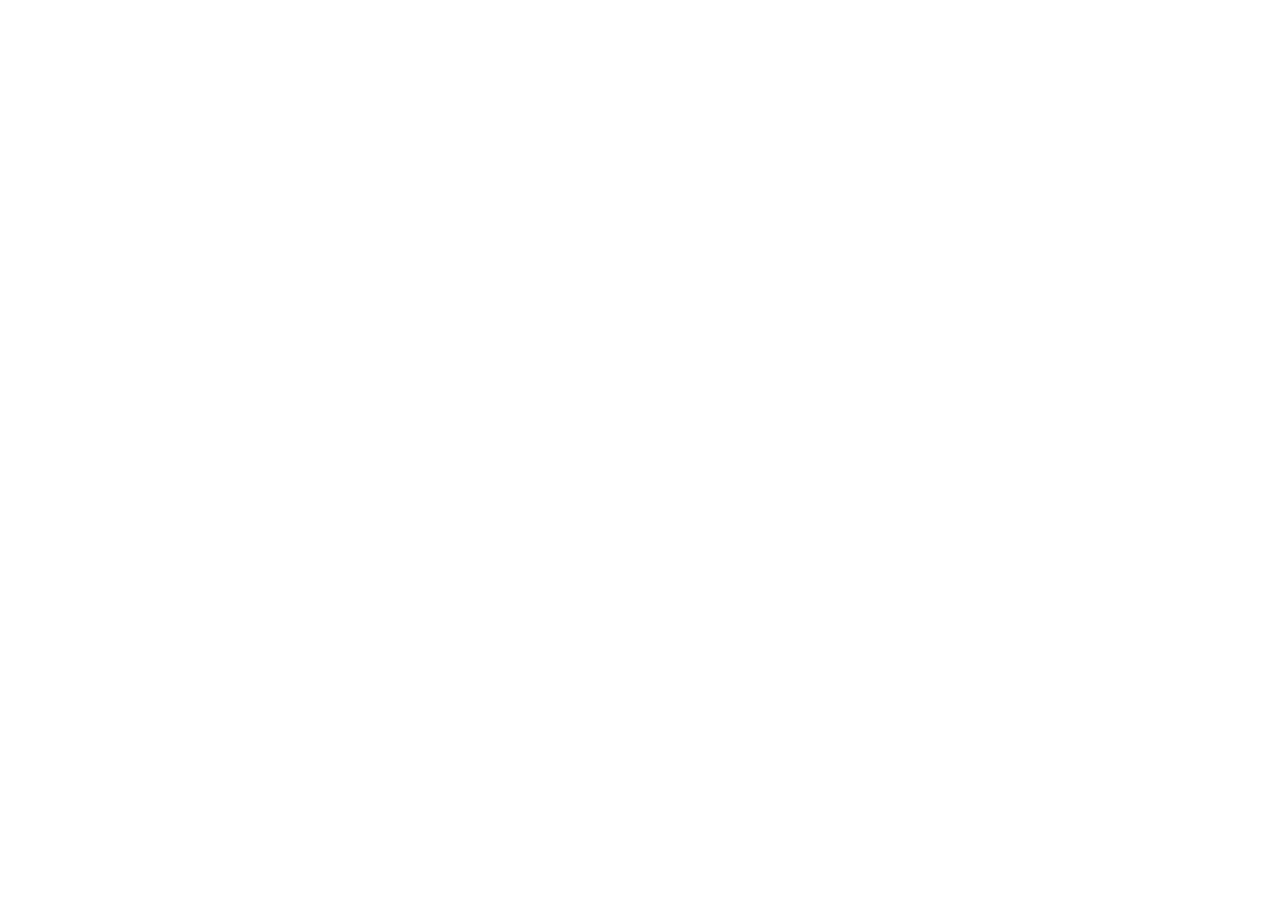
==== index.html @ 461e12f0 "Use tech stack vite_react_shadcn_ts [skip gpt_engineer]" ====
<!DOCTYPE html>
<html lang="en">
  <head>
    <meta charset="UTF-8" />
    <meta name="viewport" content="width=device-width, initial-scale=1.0" />
    <title>mesren2-portfolio</title>
    <meta name="description" content="Lovable Generated Project" />
    <meta name="author" content="Lovable" />

    <meta property="og:title" content="Lovable Generated Project" />
    <meta property="og:description" content="Lovable Generated Project" />
    <meta property="og:type" content="website" />
    <meta property="og:image" content="https://lovable.dev/opengraph-image-p98pqg.png" />

    <meta name="twitter:card" content="summary_large_image" />
    <meta name="twitter:site" content="@lovable_dev" />
    <meta name="twitter:image" content="https://lovable.dev/opengraph-image-p98pqg.png" />
  </head>

  <body>
    <div id="root"></div>
    <!-- IMPORTANT: DO NOT REMOVE THIS SCRIPT TAG OR THIS VERY COMMENT! -->
    <script src="https://cdn.gpteng.co/gptengineer.js" type="module"></script>
    <script type="module" src="/src/main.tsx"></script>
  </body>
</html>
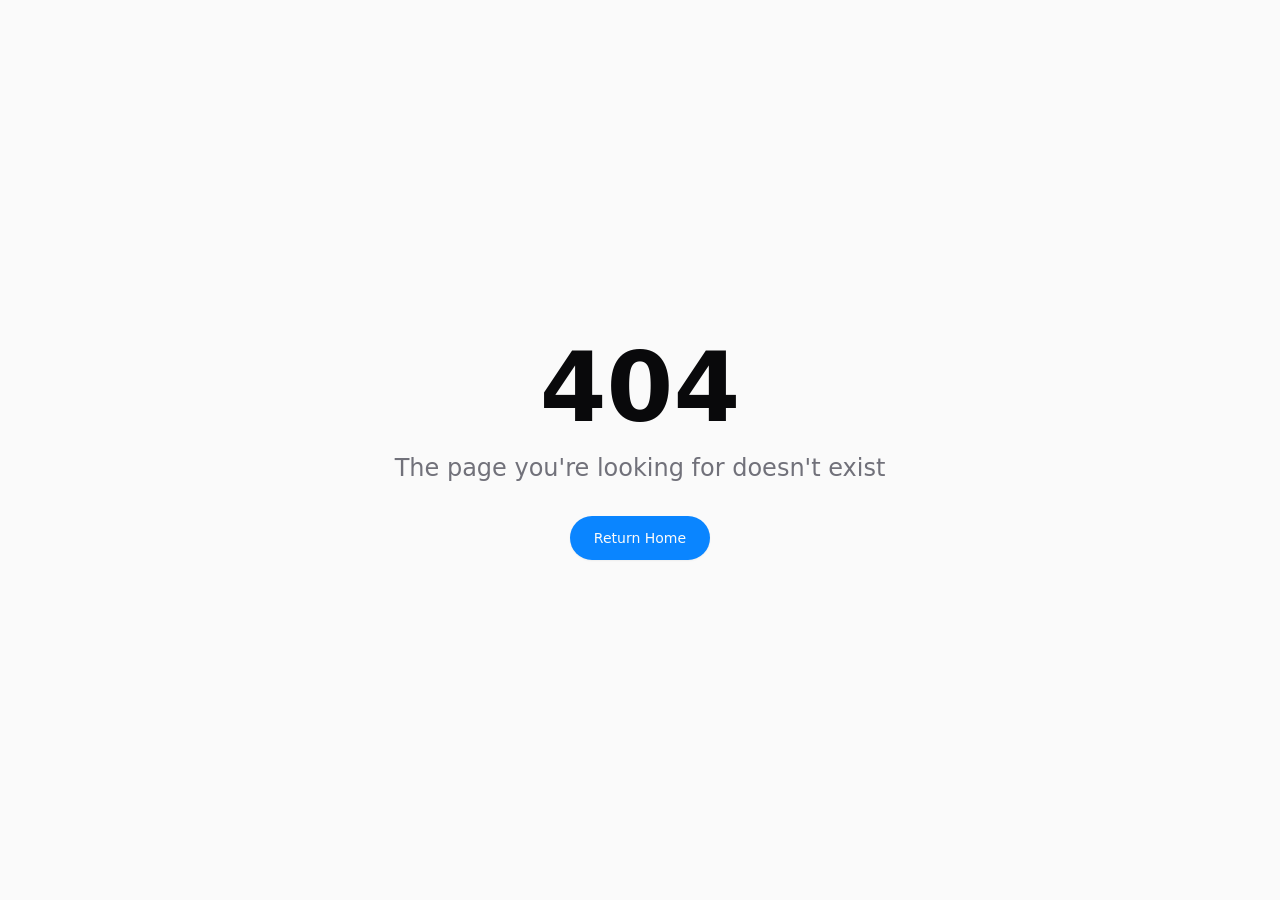
==== commit df650dab: "deploy: 45fd1a823c8cdcf15ef803c9a87a45e3639bf565" ====
--- a/index.html
+++ b/index.html
@@ -15,12 +15,13 @@
     <meta name="twitter:card" content="summary_large_image" />
     <meta name="twitter:site" content="@lovable_dev" />
     <meta name="twitter:image" content="https://lovable.dev/opengraph-image-p98pqg.png" />
+    <script type="module" crossorigin src="/assets/index-Ce0502Fa.js"></script>
+    <link rel="stylesheet" crossorigin href="/assets/index-CXG7jHjb.css">
   </head>
 
   <body>
     <div id="root"></div>
     <!-- IMPORTANT: DO NOT REMOVE THIS SCRIPT TAG OR THIS VERY COMMENT! -->
     <script src="https://cdn.gpteng.co/gptengineer.js" type="module"></script>
-    <script type="module" src="/src/main.tsx"></script>
   </body>
 </html>
--- a/assets/index-CXG7jHjb.css
+++ b/assets/index-CXG7jHjb.css
@@ -0,0 +1 @@
+*,:before,:after{--tw-border-spacing-x: 0;--tw-border-spacing-y: 0;--tw-translate-x: 0;--tw-translate-y: 0;--tw-rotate: 0;--tw-skew-x: 0;--tw-skew-y: 0;--tw-scale-x: 1;--tw-scale-y: 1;--tw-pan-x: ;--tw-pan-y: ;--tw-pinch-zoom: ;--tw-scroll-snap-strictness: proximity;--tw-gradient-from-position: ;--tw-gradient-via-position: ;--tw-gradient-to-position: ;--tw-ordinal: ;--tw-slashed-zero: ;--tw-numeric-figure: ;--tw-numeric-spacing: ;--tw-numeric-fraction: ;--tw-ring-inset: ;--tw-ring-offset-width: 0px;--tw-ring-offset-color: #fff;--tw-ring-color: rgb(59 130 246 / .5);--tw-ring-offset-shadow: 0 0 #0000;--tw-ring-shadow: 0 0 #0000;--tw-shadow: 0 0 #0000;--tw-shadow-colored: 0 0 #0000;--tw-blur: ;--tw-brightness: ;--tw-contrast: ;--tw-grayscale: ;--tw-hue-rotate: ;--tw-invert: ;--tw-saturate: ;--tw-sepia: ;--tw-drop-shadow: ;--tw-backdrop-blur: ;--tw-backdrop-brightness: ;--tw-backdrop-contrast: ;--tw-backdrop-grayscale: ;--tw-backdrop-hue-rotate: ;--tw-backdrop-invert: ;--tw-backdrop-opacity: ;--tw-backdrop-saturate: ;--tw-backdrop-sepia: ;--tw-contain-size: ;--tw-contain-layout: ;--tw-contain-paint: ;--tw-contain-style: }::backdrop{--tw-border-spacing-x: 0;--tw-border-spacing-y: 0;--tw-translate-x: 0;--tw-translate-y: 0;--tw-rotate: 0;--tw-skew-x: 0;--tw-skew-y: 0;--tw-scale-x: 1;--tw-scale-y: 1;--tw-pan-x: ;--tw-pan-y: ;--tw-pinch-zoom: ;--tw-scroll-snap-strictness: proximity;--tw-gradient-from-position: ;--tw-gradient-via-position: ;--tw-gradient-to-position: ;--tw-ordinal: ;--tw-slashed-zero: ;--tw-numeric-figure: ;--tw-numeric-spacing: ;--tw-numeric-fraction: ;--tw-ring-inset: ;--tw-ring-offset-width: 0px;--tw-ring-offset-color: #fff;--tw-ring-color: rgb(59 130 246 / .5);--tw-ring-offset-shadow: 0 0 #0000;--tw-ring-shadow: 0 0 #0000;--tw-shadow: 0 0 #0000;--tw-shadow-colored: 0 0 #0000;--tw-blur: ;--tw-brightness: ;--tw-contrast: ;--tw-grayscale: ;--tw-hue-rotate: ;--tw-invert: ;--tw-saturate: ;--tw-sepia: ;--tw-drop-shadow: ;--tw-backdrop-blur: ;--tw-backdrop-brightness: ;--tw-backdrop-contrast: ;--tw-backdrop-grayscale: ;--tw-backdrop-hue-rotate: ;--tw-backdrop-invert: ;--tw-backdrop-opacity: ;--tw-backdrop-saturate: ;--tw-backdrop-sepia: ;--tw-contain-size: ;--tw-contain-layout: ;--tw-contain-paint: ;--tw-contain-style: }*,:before,:after{box-sizing:border-box;border-width:0;border-style:solid;border-color:#e5e7eb}:before,:after{--tw-content: ""}html,:host{line-height:1.5;-webkit-text-size-adjust:100%;-moz-tab-size:4;-o-tab-size:4;tab-size:4;font-family:SF Pro Display,system-ui,sans-serif;font-feature-settings:normal;font-variation-settings:normal;-webkit-tap-highlight-color:transparent}body{margin:0;line-height:inherit}hr{height:0;color:inherit;border-top-width:1px}abbr:where([title]){-webkit-text-decoration:underline dotted;text-decoration:underline dotted}h1,h2,h3,h4,h5,h6{font-size:inherit;font-weight:inherit}a{color:inherit;text-decoration:inherit}b,strong{font-weight:bolder}code,kbd,samp,pre{font-family:SF Mono,monospace;font-feature-settings:normal;font-variation-settings:normal;font-size:1em}small{font-size:80%}sub,sup{font-size:75%;line-height:0;position:relative;vertical-align:baseline}sub{bottom:-.25em}sup{top:-.5em}table{text-indent:0;border-color:inherit;border-collapse:collapse}button,input,optgroup,select,textarea{font-family:inherit;font-feature-settings:inherit;font-variation-settings:inherit;font-size:100%;font-weight:inherit;line-height:inherit;letter-spacing:inherit;color:inherit;margin:0;padding:0}button,select{text-transform:none}button,input:where([type=button]),input:where([type=reset]),input:where([type=submit]){-webkit-appearance:button;background-color:transparent;background-image:none}:-moz-focusring{outline:auto}:-moz-ui-invalid{box-shadow:none}progress{vertical-align:baseline}::-webkit-inner-spin-button,::-webkit-outer-spin-button{height:auto}[type=search]{-webkit-appearance:textfield;outline-offset:-2px}::-webkit-search-decoration{-webkit-appearance:none}::-webkit-file-upload-button{-webkit-appearance:button;font:inherit}summary{display:list-item}blockquote,dl,dd,h1,h2,h3,h4,h5,h6,hr,figure,p,pre{margin:0}fieldset{margin:0;padding:0}legend{padding:0}ol,ul,menu{list-style:none;margin:0;padding:0}dialog{padding:0}textarea{resize:vertical}input::-moz-placeholder,textarea::-moz-placeholder{opacity:1;color:#9ca3af}input::placeholder,textarea::placeholder{opacity:1;color:#9ca3af}button,[role=button]{cursor:pointer}:disabled{cursor:default}img,svg,video,canvas,audio,iframe,embed,object{display:block;vertical-align:middle}img,video{max-width:100%;height:auto}[hidden]:where(:not([hidden=until-found])){display:none}:root{--background: 0 0% 98%;--foreground: 240 10% 3.9%;--card: 0 0% 100%;--card-foreground: 240 10% 3.9%;--popover: 0 0% 100%;--popover-foreground: 240 10% 3.9%;--primary: 240 5.9% 10%;--primary-foreground: 0 0% 98%;--secondary: 240 4.8% 95.9%;--secondary-foreground: 240 5.9% 10%;--muted: 240 4.8% 95.9%;--muted-foreground: 240 3.8% 46.1%;--accent: 210 100% 52%;--accent-foreground: 0 0% 98%;--destructive: 0 84.2% 60.2%;--destructive-foreground: 0 0% 98%;--border: 240 5.9% 90%;--input: 240 5.9% 90%;--ring: 240 5.9% 10%;--radius: .75rem;--sidebar-background: 0 0% 98%;--sidebar-foreground: 240 5.3% 26.1%;--sidebar-primary: 240 5.9% 10%;--sidebar-primary-foreground: 0 0% 98%;--sidebar-accent: 240 4.8% 95.9%;--sidebar-accent-foreground: 240 5.9% 10%;--sidebar-border: 220 13% 91%;--sidebar-ring: 217.2 91.2% 59.8%}.dark{--background: 240 10% 3.9%;--foreground: 0 0% 98%;--card: 240 10% 3.9%;--card-foreground: 0 0% 98%;--popover: 240 10% 3.9%;--popover-foreground: 0 0% 98%;--primary: 0 0% 98%;--primary-foreground: 240 5.9% 10%;--secondary: 240 3.7% 15.9%;--secondary-foreground: 0 0% 98%;--muted: 240 3.7% 15.9%;--muted-foreground: 240 5% 64.9%;--accent: 210 100% 52%;--accent-foreground: 0 0% 98%;--destructive: 0 62.8% 30.6%;--destructive-foreground: 0 0% 98%;--border: 240 3.7% 15.9%;--input: 240 3.7% 15.9%;--ring: 240 4.9% 83.9%;--sidebar-background: 240 5.9% 10%;--sidebar-foreground: 240 4.8% 95.9%;--sidebar-primary: 224.3 76.3% 48%;--sidebar-primary-foreground: 0 0% 100%;--sidebar-accent: 240 3.7% 15.9%;--sidebar-accent-foreground: 240 4.8% 95.9%;--sidebar-border: 240 3.7% 15.9%;--sidebar-ring: 217.2 91.2% 59.8%}*{border-color:hsl(var(--border))}body{background-color:hsl(var(--background));color:hsl(var(--foreground));-webkit-font-smoothing:antialiased;-moz-osx-font-smoothing:grayscale}html{scroll-behavior:smooth}.sr-only{position:absolute;width:1px;height:1px;padding:0;margin:-1px;overflow:hidden;clip:rect(0,0,0,0);white-space:nowrap;border-width:0}.pointer-events-none{pointer-events:none}.pointer-events-auto{pointer-events:auto}.visible{visibility:visible}.invisible{visibility:hidden}.fixed{position:fixed}.absolute{position:absolute}.relative{position:relative}.inset-0{top:0;right:0;bottom:0;left:0}.inset-x-0{left:0;right:0}.inset-y-0{top:0;bottom:0}.-bottom-12{bottom:-3rem}.-left-12{left:-3rem}.-right-12{right:-3rem}.-top-12{top:-3rem}.bottom-0{bottom:0}.left-0{left:0}.left-1{left:.25rem}.left-1\/2{left:50%}.left-2{left:.5rem}.left-\[50\%\]{left:50%}.right-0{right:0}.right-1{right:.25rem}.right-2{right:.5rem}.right-3{right:.75rem}.right-4{right:1rem}.top-0{top:0}.top-1\.5{top:.375rem}.top-1\/2{top:50%}.top-2{top:.5rem}.top-3\.5{top:.875rem}.top-4{top:1rem}.top-\[1px\]{top:1px}.top-\[50\%\]{top:50%}.top-\[60\%\]{top:60%}.top-full{top:100%}.z-10{z-index:10}.z-20{z-index:20}.z-50{z-index:50}.z-\[100\]{z-index:100}.z-\[1\]{z-index:1}.-mx-1{margin-left:-.25rem;margin-right:-.25rem}.mx-2{margin-left:.5rem;margin-right:.5rem}.mx-3\.5{margin-left:.875rem;margin-right:.875rem}.mx-auto{margin-left:auto;margin-right:auto}.my-0\.5{margin-top:.125rem;margin-bottom:.125rem}.my-1{margin-top:.25rem;margin-bottom:.25rem}.-ml-4{margin-left:-1rem}.-mt-4{margin-top:-1rem}.mb-1{margin-bottom:.25rem}.mb-12{margin-bottom:3rem}.mb-2{margin-bottom:.5rem}.mb-4{margin-bottom:1rem}.mb-8{margin-bottom:2rem}.ml-1{margin-left:.25rem}.ml-auto{margin-left:auto}.mr-2{margin-right:.5rem}.mt-1\.5{margin-top:.375rem}.mt-2{margin-top:.5rem}.mt-24{margin-top:6rem}.mt-4{margin-top:1rem}.mt-auto{margin-top:auto}.block{display:block}.flex{display:flex}.inline-flex{display:inline-flex}.table{display:table}.grid{display:grid}.hidden{display:none}.aspect-square{aspect-ratio:1 / 1}.aspect-video{aspect-ratio:16 / 9}.size-4{width:1rem;height:1rem}.h-1\.5{height:.375rem}.h-10{height:2.5rem}.h-11{height:2.75rem}.h-12{height:3rem}.h-2{height:.5rem}.h-2\.5{height:.625rem}.h-3{height:.75rem}.h-3\.5{height:.875rem}.h-4{height:1rem}.h-5{height:1.25rem}.h-6{height:1.5rem}.h-7{height:1.75rem}.h-8{height:2rem}.h-9{height:2.25rem}.h-\[1px\]{height:1px}.h-\[var\(--radix-navigation-menu-viewport-height\)\]{height:var(--radix-navigation-menu-viewport-height)}.h-\[var\(--radix-select-trigger-height\)\]{height:var(--radix-select-trigger-height)}.h-auto{height:auto}.h-full{height:100%}.h-px{height:1px}.h-svh{height:100svh}.max-h-96{max-height:24rem}.max-h-\[300px\]{max-height:300px}.max-h-screen{max-height:100vh}.min-h-0{min-height:0px}.min-h-\[80px\]{min-height:80px}.min-h-screen{min-height:100vh}.min-h-svh{min-height:100svh}.w-0{width:0px}.w-1{width:.25rem}.w-10{width:2.5rem}.w-11{width:2.75rem}.w-2{width:.5rem}.w-2\.5{width:.625rem}.w-3{width:.75rem}.w-3\.5{width:.875rem}.w-3\/4{width:75%}.w-4{width:1rem}.w-5{width:1.25rem}.w-64{width:16rem}.w-7{width:1.75rem}.w-72{width:18rem}.w-8{width:2rem}.w-9{width:2.25rem}.w-\[--sidebar-width\]{width:var(--sidebar-width)}.w-\[100px\]{width:100px}.w-\[1px\]{width:1px}.w-auto{width:auto}.w-full{width:100%}.w-max{width:-moz-max-content;width:max-content}.w-px{width:1px}.min-w-0{min-width:0px}.min-w-5{min-width:1.25rem}.min-w-\[12rem\]{min-width:12rem}.min-w-\[8rem\]{min-width:8rem}.min-w-\[var\(--radix-select-trigger-width\)\]{min-width:var(--radix-select-trigger-width)}.max-w-4xl{max-width:56rem}.max-w-6xl{max-width:72rem}.max-w-\[--skeleton-width\]{max-width:var(--skeleton-width)}.max-w-lg{max-width:32rem}.max-w-max{max-width:-moz-max-content;max-width:max-content}.flex-1{flex:1 1 0%}.shrink-0{flex-shrink:0}.grow{flex-grow:1}.grow-0{flex-grow:0}.basis-full{flex-basis:100%}.caption-bottom{caption-side:bottom}.border-collapse{border-collapse:collapse}.-translate-x-1\/2{--tw-translate-x: -50%;transform:translate(var(--tw-translate-x),var(--tw-translate-y)) rotate(var(--tw-rotate)) skew(var(--tw-skew-x)) skewY(var(--tw-skew-y)) scaleX(var(--tw-scale-x)) scaleY(var(--tw-scale-y))}.-translate-x-px{--tw-translate-x: -1px;transform:translate(var(--tw-translate-x),var(--tw-translate-y)) rotate(var(--tw-rotate)) skew(var(--tw-skew-x)) skewY(var(--tw-skew-y)) scaleX(var(--tw-scale-x)) scaleY(var(--tw-scale-y))}.-translate-y-1\/2{--tw-translate-y: -50%;transform:translate(var(--tw-translate-x),var(--tw-translate-y)) rotate(var(--tw-rotate)) skew(var(--tw-skew-x)) skewY(var(--tw-skew-y)) scaleX(var(--tw-scale-x)) scaleY(var(--tw-scale-y))}.translate-x-\[-50\%\]{--tw-translate-x: -50%;transform:translate(var(--tw-translate-x),var(--tw-translate-y)) rotate(var(--tw-rotate)) skew(var(--tw-skew-x)) skewY(var(--tw-skew-y)) scaleX(var(--tw-scale-x)) scaleY(var(--tw-scale-y))}.translate-x-px{--tw-translate-x: 1px;transform:translate(var(--tw-translate-x),var(--tw-translate-y)) rotate(var(--tw-rotate)) skew(var(--tw-skew-x)) skewY(var(--tw-skew-y)) scaleX(var(--tw-scale-x)) scaleY(var(--tw-scale-y))}.translate-y-\[-50\%\]{--tw-translate-y: -50%;transform:translate(var(--tw-translate-x),var(--tw-translate-y)) rotate(var(--tw-rotate)) skew(var(--tw-skew-x)) skewY(var(--tw-skew-y)) scaleX(var(--tw-scale-x)) scaleY(var(--tw-scale-y))}.rotate-45{--tw-rotate: 45deg;transform:translate(var(--tw-translate-x),var(--tw-translate-y)) rotate(var(--tw-rotate)) skew(var(--tw-skew-x)) skewY(var(--tw-skew-y)) scaleX(var(--tw-scale-x)) scaleY(var(--tw-scale-y))}.rotate-90{--tw-rotate: 90deg;transform:translate(var(--tw-translate-x),var(--tw-translate-y)) rotate(var(--tw-rotate)) skew(var(--tw-skew-x)) skewY(var(--tw-skew-y)) scaleX(var(--tw-scale-x)) scaleY(var(--tw-scale-y))}.transform{transform:translate(var(--tw-translate-x),var(--tw-translate-y)) rotate(var(--tw-rotate)) skew(var(--tw-skew-x)) skewY(var(--tw-skew-y)) scaleX(var(--tw-scale-x)) scaleY(var(--tw-scale-y))}@keyframes fade-in{0%{opacity:0}to{opacity:1}}.animate-fade-in{animation:fade-in .5s ease-out forwards}@keyframes fade-up{0%{opacity:0;transform:translateY(20px)}to{opacity:1;transform:translateY(0)}}.animate-fade-up{animation:fade-up .7s ease-out forwards}@keyframes pulse{50%{opacity:.5}}.animate-pulse{animation:pulse 2s cubic-bezier(.4,0,.6,1) infinite}.cursor-default{cursor:default}.cursor-pointer{cursor:pointer}.touch-none{touch-action:none}.select-none{-webkit-user-select:none;-moz-user-select:none;user-select:none}.list-none{list-style-type:none}.grid-cols-1{grid-template-columns:repeat(1,minmax(0,1fr))}.flex-row{flex-direction:row}.flex-col{flex-direction:column}.flex-col-reverse{flex-direction:column-reverse}.flex-wrap{flex-wrap:wrap}.items-start{align-items:flex-start}.items-end{align-items:flex-end}.items-center{align-items:center}.items-stretch{align-items:stretch}.justify-center{justify-content:center}.justify-between{justify-content:space-between}.gap-1{gap:.25rem}.gap-1\.5{gap:.375rem}.gap-2{gap:.5rem}.gap-4{gap:1rem}.gap-6{gap:1.5rem}.space-x-1>:not([hidden])~:not([hidden]){--tw-space-x-reverse: 0;margin-right:calc(.25rem * var(--tw-space-x-reverse));margin-left:calc(.25rem * calc(1 - var(--tw-space-x-reverse)))}.space-x-4>:not([hidden])~:not([hidden]){--tw-space-x-reverse: 0;margin-right:calc(1rem * var(--tw-space-x-reverse));margin-left:calc(1rem * calc(1 - var(--tw-space-x-reverse)))}.space-x-6>:not([hidden])~:not([hidden]){--tw-space-x-reverse: 0;margin-right:calc(1.5rem * var(--tw-space-x-reverse));margin-left:calc(1.5rem * calc(1 - var(--tw-space-x-reverse)))}.space-x-8>:not([hidden])~:not([hidden]){--tw-space-x-reverse: 0;margin-right:calc(2rem * var(--tw-space-x-reverse));margin-left:calc(2rem * calc(1 - var(--tw-space-x-reverse)))}.space-y-1>:not([hidden])~:not([hidden]){--tw-space-y-reverse: 0;margin-top:calc(.25rem * calc(1 - var(--tw-space-y-reverse)));margin-bottom:calc(.25rem * var(--tw-space-y-reverse))}.space-y-1\.5>:not([hidden])~:not([hidden]){--tw-space-y-reverse: 0;margin-top:calc(.375rem * calc(1 - var(--tw-space-y-reverse)));margin-bottom:calc(.375rem * var(--tw-space-y-reverse))}.space-y-2>:not([hidden])~:not([hidden]){--tw-space-y-reverse: 0;margin-top:calc(.5rem * calc(1 - var(--tw-space-y-reverse)));margin-bottom:calc(.5rem * var(--tw-space-y-reverse))}.space-y-4>:not([hidden])~:not([hidden]){--tw-space-y-reverse: 0;margin-top:calc(1rem * calc(1 - var(--tw-space-y-reverse)));margin-bottom:calc(1rem * var(--tw-space-y-reverse))}.space-y-6>:not([hidden])~:not([hidden]){--tw-space-y-reverse: 0;margin-top:calc(1.5rem * calc(1 - var(--tw-space-y-reverse)));margin-bottom:calc(1.5rem * var(--tw-space-y-reverse))}.overflow-auto{overflow:auto}.overflow-hidden{overflow:hidden}.overflow-y-auto{overflow-y:auto}.overflow-x-hidden{overflow-x:hidden}.whitespace-nowrap{white-space:nowrap}.break-words{overflow-wrap:break-word}.rounded-\[2px\]{border-radius:2px}.rounded-\[inherit\]{border-radius:inherit}.rounded-full{border-radius:9999px}.rounded-lg{border-radius:var(--radius)}.rounded-md{border-radius:calc(var(--radius) - 2px)}.rounded-sm{border-radius:calc(var(--radius) - 4px)}.rounded-xl{border-radius:.75rem}.rounded-t-\[10px\]{border-top-left-radius:10px;border-top-right-radius:10px}.rounded-tl-sm{border-top-left-radius:calc(var(--radius) - 4px)}.border{border-width:1px}.border-2{border-width:2px}.border-\[1\.5px\]{border-width:1.5px}.border-y{border-top-width:1px;border-bottom-width:1px}.border-b{border-bottom-width:1px}.border-l{border-left-width:1px}.border-r{border-right-width:1px}.border-t{border-top-width:1px}.border-dashed{border-style:dashed}.border-\[--color-border\]{border-color:var(--color-border)}.border-border\/50{border-color:hsl(var(--border) / .5)}.border-destructive{border-color:hsl(var(--destructive))}.border-destructive\/50{border-color:hsl(var(--destructive) / .5)}.border-input{border-color:hsl(var(--input))}.border-primary{border-color:hsl(var(--primary))}.border-sidebar-border{border-color:hsl(var(--sidebar-border))}.border-transparent{border-color:transparent}.border-l-transparent{border-left-color:transparent}.border-t-transparent{border-top-color:transparent}.bg-\[--color-bg\]{background-color:var(--color-bg)}.bg-accent{background-color:hsl(var(--accent))}.bg-background{background-color:hsl(var(--background))}.bg-background\/80{background-color:hsl(var(--background) / .8)}.bg-black\/80{background-color:#000c}.bg-border{background-color:hsl(var(--border))}.bg-card{background-color:hsl(var(--card))}.bg-card\/50{background-color:hsl(var(--card) / .5)}.bg-destructive{background-color:hsl(var(--destructive))}.bg-foreground{background-color:hsl(var(--foreground))}.bg-muted{background-color:hsl(var(--muted))}.bg-muted\/50{background-color:hsl(var(--muted) / .5)}.bg-orange-500{--tw-bg-opacity: 1;background-color:rgb(249 115 22 / var(--tw-bg-opacity, 1))}.bg-popover{background-color:hsl(var(--popover))}.bg-primary{background-color:hsl(var(--primary))}.bg-secondary{background-color:hsl(var(--secondary))}.bg-secondary\/50{background-color:hsl(var(--secondary) / .5)}.bg-sidebar{background-color:hsl(var(--sidebar-background))}.bg-sidebar-border{background-color:hsl(var(--sidebar-border))}.bg-transparent{background-color:transparent}.bg-\[radial-gradient\(ellipse_at_top\,_var\(--tw-gradient-stops\)\)\]{background-image:radial-gradient(ellipse at top,var(--tw-gradient-stops))}.bg-gradient-to-b{background-image:linear-gradient(to bottom,var(--tw-gradient-stops))}.from-accent\/10{--tw-gradient-from: hsl(var(--accent) / .1) var(--tw-gradient-from-position);--tw-gradient-to: hsl(var(--accent) / 0) var(--tw-gradient-to-position);--tw-gradient-stops: var(--tw-gradient-from), var(--tw-gradient-to)}.from-background{--tw-gradient-from: hsl(var(--background)) var(--tw-gradient-from-position);--tw-gradient-to: hsl(var(--background) / 0) var(--tw-gradient-to-position);--tw-gradient-stops: var(--tw-gradient-from), var(--tw-gradient-to)}.via-background\/5{--tw-gradient-to: hsl(var(--background) / 0) var(--tw-gradient-to-position);--tw-gradient-stops: var(--tw-gradient-from), hsl(var(--background) / .05) var(--tw-gradient-via-position), var(--tw-gradient-to)}.via-background\/95{--tw-gradient-to: hsl(var(--background) / 0) var(--tw-gradient-to-position);--tw-gradient-stops: var(--tw-gradient-from), hsl(var(--background) / .95) var(--tw-gradient-via-position), var(--tw-gradient-to)}.to-background{--tw-gradient-to: hsl(var(--background)) var(--tw-gradient-to-position)}.to-transparent{--tw-gradient-to: transparent var(--tw-gradient-to-position)}.fill-current{fill:currentColor}.p-0{padding:0}.p-1{padding:.25rem}.p-2{padding:.5rem}.p-3{padding:.75rem}.p-4{padding:1rem}.p-6{padding:1.5rem}.p-\[1px\]{padding:1px}.px-1{padding-left:.25rem;padding-right:.25rem}.px-2{padding-left:.5rem;padding-right:.5rem}.px-2\.5{padding-left:.625rem;padding-right:.625rem}.px-3{padding-left:.75rem;padding-right:.75rem}.px-4{padding-left:1rem;padding-right:1rem}.px-5{padding-left:1.25rem;padding-right:1.25rem}.px-6{padding-left:1.5rem;padding-right:1.5rem}.px-8{padding-left:2rem;padding-right:2rem}.py-0\.5{padding-top:.125rem;padding-bottom:.125rem}.py-1{padding-top:.25rem;padding-bottom:.25rem}.py-1\.5{padding-top:.375rem;padding-bottom:.375rem}.py-12{padding-top:3rem;padding-bottom:3rem}.py-2{padding-top:.5rem;padding-bottom:.5rem}.py-20{padding-top:5rem;padding-bottom:5rem}.py-3{padding-top:.75rem;padding-bottom:.75rem}.py-4{padding-top:1rem;padding-bottom:1rem}.py-6{padding-top:1.5rem;padding-bottom:1.5rem}.pb-10{padding-bottom:2.5rem}.pb-3{padding-bottom:.75rem}.pb-4{padding-bottom:1rem}.pl-2\.5{padding-left:.625rem}.pl-4{padding-left:1rem}.pl-8{padding-left:2rem}.pr-2{padding-right:.5rem}.pr-2\.5{padding-right:.625rem}.pr-8{padding-right:2rem}.pt-0{padding-top:0}.pt-1{padding-top:.25rem}.pt-20{padding-top:5rem}.pt-3{padding-top:.75rem}.pt-4{padding-top:1rem}.pt-8{padding-top:2rem}.text-left{text-align:left}.text-center{text-align:center}.align-middle{vertical-align:middle}.font-mono{font-family:SF Mono,monospace}.text-2xl{font-size:1.5rem;line-height:2rem}.text-3xl{font-size:1.875rem;line-height:2.25rem}.text-5xl{font-size:3rem;line-height:1}.text-6xl{font-size:3.75rem;line-height:1}.text-\[0\.8rem\]{font-size:.8rem}.text-base{font-size:1rem;line-height:1.5rem}.text-lg{font-size:1.125rem;line-height:1.75rem}.text-sm{font-size:.875rem;line-height:1.25rem}.text-xl{font-size:1.25rem;line-height:1.75rem}.text-xs{font-size:.75rem;line-height:1rem}.font-bold{font-weight:700}.font-medium{font-weight:500}.font-normal{font-weight:400}.font-semibold{font-weight:600}.tabular-nums{--tw-numeric-spacing: tabular-nums;font-variant-numeric:var(--tw-ordinal) var(--tw-slashed-zero) var(--tw-numeric-figure) var(--tw-numeric-spacing) var(--tw-numeric-fraction)}.leading-none{line-height:1}.tracking-tight{letter-spacing:-.025em}.tracking-widest{letter-spacing:.1em}.text-accent-foreground{color:hsl(var(--accent-foreground))}.text-card-foreground{color:hsl(var(--card-foreground))}.text-current{color:currentColor}.text-destructive{color:hsl(var(--destructive))}.text-destructive-foreground{color:hsl(var(--destructive-foreground))}.text-foreground{color:hsl(var(--foreground))}.text-foreground\/50{color:hsl(var(--foreground) / .5)}.text-muted-foreground{color:hsl(var(--muted-foreground))}.text-popover-foreground{color:hsl(var(--popover-foreground))}.text-primary{color:hsl(var(--primary))}.text-primary-foreground{color:hsl(var(--primary-foreground))}.text-secondary-foreground{color:hsl(var(--secondary-foreground))}.text-sidebar-foreground{color:hsl(var(--sidebar-foreground))}.text-sidebar-foreground\/70{color:hsl(var(--sidebar-foreground) / .7)}.text-white{--tw-text-opacity: 1;color:rgb(255 255 255 / var(--tw-text-opacity, 1))}.underline-offset-4{text-underline-offset:4px}.opacity-0{opacity:0}.opacity-50{opacity:.5}.opacity-60{opacity:.6}.opacity-70{opacity:.7}.opacity-90{opacity:.9}.shadow-\[0_0_0_1px_hsl\(var\(--sidebar-border\)\)\]{--tw-shadow: 0 0 0 1px hsl(var(--sidebar-border));--tw-shadow-colored: 0 0 0 1px var(--tw-shadow-color);box-shadow:var(--tw-ring-offset-shadow, 0 0 #0000),var(--tw-ring-shadow, 0 0 #0000),var(--tw-shadow)}.shadow-lg{--tw-shadow: 0 10px 15px -3px rgb(0 0 0 / .1), 0 4px 6px -4px rgb(0 0 0 / .1);--tw-shadow-colored: 0 10px 15px -3px var(--tw-shadow-color), 0 4px 6px -4px var(--tw-shadow-color);box-shadow:var(--tw-ring-offset-shadow, 0 0 #0000),var(--tw-ring-shadow, 0 0 #0000),var(--tw-shadow)}.shadow-md{--tw-shadow: 0 4px 6px -1px rgb(0 0 0 / .1), 0 2px 4px -2px rgb(0 0 0 / .1);--tw-shadow-colored: 0 4px 6px -1px var(--tw-shadow-color), 0 2px 4px -2px var(--tw-shadow-color);box-shadow:var(--tw-ring-offset-shadow, 0 0 #0000),var(--tw-ring-shadow, 0 0 #0000),var(--tw-shadow)}.shadow-none{--tw-shadow: 0 0 #0000;--tw-shadow-colored: 0 0 #0000;box-shadow:var(--tw-ring-offset-shadow, 0 0 #0000),var(--tw-ring-shadow, 0 0 #0000),var(--tw-shadow)}.shadow-sm{--tw-shadow: 0 1px 2px 0 rgb(0 0 0 / .05);--tw-shadow-colored: 0 1px 2px 0 var(--tw-shadow-color);box-shadow:var(--tw-ring-offset-shadow, 0 0 #0000),var(--tw-ring-shadow, 0 0 #0000),var(--tw-shadow)}.shadow-xl{--tw-shadow: 0 20px 25px -5px rgb(0 0 0 / .1), 0 8px 10px -6px rgb(0 0 0 / .1);--tw-shadow-colored: 0 20px 25px -5px var(--tw-shadow-color), 0 8px 10px -6px var(--tw-shadow-color);box-shadow:var(--tw-ring-offset-shadow, 0 0 #0000),var(--tw-ring-shadow, 0 0 #0000),var(--tw-shadow)}.outline-none{outline:2px solid transparent;outline-offset:2px}.outline{outline-style:solid}.ring-0{--tw-ring-offset-shadow: var(--tw-ring-inset) 0 0 0 var(--tw-ring-offset-width) var(--tw-ring-offset-color);--tw-ring-shadow: var(--tw-ring-inset) 0 0 0 calc(0px + var(--tw-ring-offset-width)) var(--tw-ring-color);box-shadow:var(--tw-ring-offset-shadow),var(--tw-ring-shadow),var(--tw-shadow, 0 0 #0000)}.ring-2{--tw-ring-offset-shadow: var(--tw-ring-inset) 0 0 0 var(--tw-ring-offset-width) var(--tw-ring-offset-color);--tw-ring-shadow: var(--tw-ring-inset) 0 0 0 calc(2px + var(--tw-ring-offset-width)) var(--tw-ring-color);box-shadow:var(--tw-ring-offset-shadow),var(--tw-ring-shadow),var(--tw-shadow, 0 0 #0000)}.ring-ring{--tw-ring-color: hsl(var(--ring))}.ring-sidebar-ring{--tw-ring-color: hsl(var(--sidebar-ring))}.ring-offset-background{--tw-ring-offset-color: hsl(var(--background))}.filter{filter:var(--tw-blur) var(--tw-brightness) var(--tw-contrast) var(--tw-grayscale) var(--tw-hue-rotate) var(--tw-invert) var(--tw-saturate) var(--tw-sepia) var(--tw-drop-shadow)}.backdrop-blur-md{--tw-backdrop-blur: blur(12px);-webkit-backdrop-filter:var(--tw-backdrop-blur) var(--tw-backdrop-brightness) var(--tw-backdrop-contrast) var(--tw-backdrop-grayscale) var(--tw-backdrop-hue-rotate) var(--tw-backdrop-invert) var(--tw-backdrop-opacity) var(--tw-backdrop-saturate) var(--tw-backdrop-sepia);backdrop-filter:var(--tw-backdrop-blur) var(--tw-backdrop-brightness) var(--tw-backdrop-contrast) var(--tw-backdrop-grayscale) var(--tw-backdrop-hue-rotate) var(--tw-backdrop-invert) var(--tw-backdrop-opacity) var(--tw-backdrop-saturate) var(--tw-backdrop-sepia)}.backdrop-blur-sm{--tw-backdrop-blur: blur(4px);-webkit-backdrop-filter:var(--tw-backdrop-blur) var(--tw-backdrop-brightness) var(--tw-backdrop-contrast) var(--tw-backdrop-grayscale) var(--tw-backdrop-hue-rotate) var(--tw-backdrop-invert) var(--tw-backdrop-opacity) var(--tw-backdrop-saturate) var(--tw-backdrop-sepia);backdrop-filter:var(--tw-backdrop-blur) var(--tw-backdrop-brightness) var(--tw-backdrop-contrast) var(--tw-backdrop-grayscale) var(--tw-backdrop-hue-rotate) var(--tw-backdrop-invert) var(--tw-backdrop-opacity) var(--tw-backdrop-saturate) var(--tw-backdrop-sepia)}.transition{transition-property:color,background-color,border-color,text-decoration-color,fill,stroke,opacity,box-shadow,transform,filter,-webkit-backdrop-filter;transition-property:color,background-color,border-color,text-decoration-color,fill,stroke,opacity,box-shadow,transform,filter,backdrop-filter;transition-property:color,background-color,border-color,text-decoration-color,fill,stroke,opacity,box-shadow,transform,filter,backdrop-filter,-webkit-backdrop-filter;transition-timing-function:cubic-bezier(.4,0,.2,1);transition-duration:.15s}.transition-\[left\,right\,width\]{transition-property:left,right,width;transition-timing-function:cubic-bezier(.4,0,.2,1);transition-duration:.15s}.transition-\[margin\,opa\]{transition-property:margin,opa;transition-timing-function:cubic-bezier(.4,0,.2,1);transition-duration:.15s}.transition-\[width\,height\,padding\]{transition-property:width,height,padding;transition-timing-function:cubic-bezier(.4,0,.2,1);transition-duration:.15s}.transition-\[width\]{transition-property:width;transition-timing-function:cubic-bezier(.4,0,.2,1);transition-duration:.15s}.transition-all{transition-property:all;transition-timing-function:cubic-bezier(.4,0,.2,1);transition-duration:.15s}.transition-colors{transition-property:color,background-color,border-color,text-decoration-color,fill,stroke;transition-timing-function:cubic-bezier(.4,0,.2,1);transition-duration:.15s}.transition-opacity{transition-property:opacity;transition-timing-function:cubic-bezier(.4,0,.2,1);transition-duration:.15s}.transition-transform{transition-property:transform;transition-timing-function:cubic-bezier(.4,0,.2,1);transition-duration:.15s}.duration-1000{transition-duration:1s}.duration-200{transition-duration:.2s}.duration-300{transition-duration:.3s}.ease-in-out{transition-timing-function:cubic-bezier(.4,0,.2,1)}.ease-linear{transition-timing-function:linear}@keyframes enter{0%{opacity:var(--tw-enter-opacity, 1);transform:translate3d(var(--tw-enter-translate-x, 0),var(--tw-enter-translate-y, 0),0) scale3d(var(--tw-enter-scale, 1),var(--tw-enter-scale, 1),var(--tw-enter-scale, 1)) rotate(var(--tw-enter-rotate, 0))}}@keyframes exit{to{opacity:var(--tw-exit-opacity, 1);transform:translate3d(var(--tw-exit-translate-x, 0),var(--tw-exit-translate-y, 0),0) scale3d(var(--tw-exit-scale, 1),var(--tw-exit-scale, 1),var(--tw-exit-scale, 1)) rotate(var(--tw-exit-rotate, 0))}}.animate-in{animation-name:enter;animation-duration:.15s;--tw-enter-opacity: initial;--tw-enter-scale: initial;--tw-enter-rotate: initial;--tw-enter-translate-x: initial;--tw-enter-translate-y: initial}.fade-in-0{--tw-enter-opacity: 0}.fade-in-80{--tw-enter-opacity: .8}.zoom-in-95{--tw-enter-scale: .95}.duration-1000{animation-duration:1s}.duration-200{animation-duration:.2s}.duration-300{animation-duration:.3s}.ease-in-out{animation-timing-function:cubic-bezier(.4,0,.2,1)}.ease-linear{animation-timing-function:linear}.reveal{opacity:0;transition-property:all;transition-timing-function:cubic-bezier(.4,0,.2,1);transition-duration:.7s;animation-duration:.7s;transform:translateY(20px)}.reveal.active,.reveal.\!active{opacity:1}.reveal.active{transform:translateY(0)}.reveal.\!active{transform:translateY(0)!important}.reveal-delay-1{transition-delay:.1s}.reveal-delay-2{transition-delay:.2s}.reveal-delay-3{transition-delay:.3s}.file\:border-0::file-selector-button{border-width:0px}.file\:bg-transparent::file-selector-button{background-color:transparent}.file\:text-sm::file-selector-button{font-size:.875rem;line-height:1.25rem}.file\:font-medium::file-selector-button{font-weight:500}.file\:text-foreground::file-selector-button{color:hsl(var(--foreground))}.placeholder\:text-muted-foreground::-moz-placeholder{color:hsl(var(--muted-foreground))}.placeholder\:text-muted-foreground::placeholder{color:hsl(var(--muted-foreground))}.after\:absolute:after{content:var(--tw-content);position:absolute}.after\:-inset-2:after{content:var(--tw-content);top:-.5rem;right:-.5rem;bottom:-.5rem;left:-.5rem}.after\:inset-y-0:after{content:var(--tw-content);top:0;bottom:0}.after\:left-1\/2:after{content:var(--tw-content);left:50%}.after\:w-1:after{content:var(--tw-content);width:.25rem}.after\:w-\[2px\]:after{content:var(--tw-content);width:2px}.after\:-translate-x-1\/2:after{content:var(--tw-content);--tw-translate-x: -50%;transform:translate(var(--tw-translate-x),var(--tw-translate-y)) rotate(var(--tw-rotate)) skew(var(--tw-skew-x)) skewY(var(--tw-skew-y)) scaleX(var(--tw-scale-x)) scaleY(var(--tw-scale-y))}.first\:rounded-l-md:first-child{border-top-left-radius:calc(var(--radius) - 2px);border-bottom-left-radius:calc(var(--radius) - 2px)}.first\:border-l:first-child{border-left-width:1px}.last\:rounded-r-md:last-child{border-top-right-radius:calc(var(--radius) - 2px);border-bottom-right-radius:calc(var(--radius) - 2px)}.focus-within\:relative:focus-within{position:relative}.focus-within\:z-20:focus-within{z-index:20}.hover\:scale-105:hover{--tw-scale-x: 1.05;--tw-scale-y: 1.05;transform:translate(var(--tw-translate-x),var(--tw-translate-y)) rotate(var(--tw-rotate)) skew(var(--tw-skew-x)) skewY(var(--tw-skew-y)) scaleX(var(--tw-scale-x)) scaleY(var(--tw-scale-y))}.hover\:bg-accent:hover{background-color:hsl(var(--accent))}.hover\:bg-destructive\/80:hover{background-color:hsl(var(--destructive) / .8)}.hover\:bg-destructive\/90:hover{background-color:hsl(var(--destructive) / .9)}.hover\:bg-muted:hover{background-color:hsl(var(--muted))}.hover\:bg-muted\/50:hover{background-color:hsl(var(--muted) / .5)}.hover\:bg-orange-600:hover{--tw-bg-opacity: 1;background-color:rgb(234 88 12 / var(--tw-bg-opacity, 1))}.hover\:bg-primary:hover{background-color:hsl(var(--primary))}.hover\:bg-primary\/80:hover{background-color:hsl(var(--primary) / .8)}.hover\:bg-primary\/90:hover{background-color:hsl(var(--primary) / .9)}.hover\:bg-secondary:hover{background-color:hsl(var(--secondary))}.hover\:bg-secondary\/80:hover{background-color:hsl(var(--secondary) / .8)}.hover\:bg-sidebar-accent:hover{background-color:hsl(var(--sidebar-accent))}.hover\:text-accent:hover{color:hsl(var(--accent))}.hover\:text-accent-foreground:hover{color:hsl(var(--accent-foreground))}.hover\:text-foreground:hover{color:hsl(var(--foreground))}.hover\:text-muted-foreground:hover{color:hsl(var(--muted-foreground))}.hover\:text-primary-foreground:hover{color:hsl(var(--primary-foreground))}.hover\:text-sidebar-accent-foreground:hover{color:hsl(var(--sidebar-accent-foreground))}.hover\:underline:hover{text-decoration-line:underline}.hover\:opacity-100:hover{opacity:1}.hover\:opacity-90:hover{opacity:.9}.hover\:shadow-\[0_0_0_1px_hsl\(var\(--sidebar-accent\)\)\]:hover{--tw-shadow: 0 0 0 1px hsl(var(--sidebar-accent));--tw-shadow-colored: 0 0 0 1px var(--tw-shadow-color);box-shadow:var(--tw-ring-offset-shadow, 0 0 #0000),var(--tw-ring-shadow, 0 0 #0000),var(--tw-shadow)}.hover\:shadow-lg:hover{--tw-shadow: 0 10px 15px -3px rgb(0 0 0 / .1), 0 4px 6px -4px rgb(0 0 0 / .1);--tw-shadow-colored: 0 10px 15px -3px var(--tw-shadow-color), 0 4px 6px -4px var(--tw-shadow-color);box-shadow:var(--tw-ring-offset-shadow, 0 0 #0000),var(--tw-ring-shadow, 0 0 #0000),var(--tw-shadow)}.hover\:after\:bg-sidebar-border:hover:after{content:var(--tw-content);background-color:hsl(var(--sidebar-border))}.focus\:bg-accent:focus{background-color:hsl(var(--accent))}.focus\:bg-primary:focus{background-color:hsl(var(--primary))}.focus\:text-accent-foreground:focus{color:hsl(var(--accent-foreground))}.focus\:text-primary-foreground:focus{color:hsl(var(--primary-foreground))}.focus\:opacity-100:focus{opacity:1}.focus\:outline-none:focus{outline:2px solid transparent;outline-offset:2px}.focus\:ring-2:focus{--tw-ring-offset-shadow: var(--tw-ring-inset) 0 0 0 var(--tw-ring-offset-width) var(--tw-ring-offset-color);--tw-ring-shadow: var(--tw-ring-inset) 0 0 0 calc(2px + var(--tw-ring-offset-width)) var(--tw-ring-color);box-shadow:var(--tw-ring-offset-shadow),var(--tw-ring-shadow),var(--tw-shadow, 0 0 #0000)}.focus\:ring-ring:focus{--tw-ring-color: hsl(var(--ring))}.focus\:ring-offset-2:focus{--tw-ring-offset-width: 2px}.focus-visible\:outline-none:focus-visible{outline:2px solid transparent;outline-offset:2px}.focus-visible\:ring-1:focus-visible{--tw-ring-offset-shadow: var(--tw-ring-inset) 0 0 0 var(--tw-ring-offset-width) var(--tw-ring-offset-color);--tw-ring-shadow: var(--tw-ring-inset) 0 0 0 calc(1px + var(--tw-ring-offset-width)) var(--tw-ring-color);box-shadow:var(--tw-ring-offset-shadow),var(--tw-ring-shadow),var(--tw-shadow, 0 0 #0000)}.focus-visible\:ring-2:focus-visible{--tw-ring-offset-shadow: var(--tw-ring-inset) 0 0 0 var(--tw-ring-offset-width) var(--tw-ring-offset-color);--tw-ring-shadow: var(--tw-ring-inset) 0 0 0 calc(2px + var(--tw-ring-offset-width)) var(--tw-ring-color);box-shadow:var(--tw-ring-offset-shadow),var(--tw-ring-shadow),var(--tw-shadow, 0 0 #0000)}.focus-visible\:ring-ring:focus-visible{--tw-ring-color: hsl(var(--ring))}.focus-visible\:ring-sidebar-ring:focus-visible{--tw-ring-color: hsl(var(--sidebar-ring))}.focus-visible\:ring-offset-1:focus-visible{--tw-ring-offset-width: 1px}.focus-visible\:ring-offset-2:focus-visible{--tw-ring-offset-width: 2px}.focus-visible\:ring-offset-background:focus-visible{--tw-ring-offset-color: hsl(var(--background))}.active\:bg-sidebar-accent:active{background-color:hsl(var(--sidebar-accent))}.active\:text-sidebar-accent-foreground:active{color:hsl(var(--sidebar-accent-foreground))}.disabled\:pointer-events-none:disabled{pointer-events:none}.disabled\:cursor-not-allowed:disabled{cursor:not-allowed}.disabled\:opacity-50:disabled{opacity:.5}.group\/menu-item:focus-within .group-focus-within\/menu-item\:opacity-100{opacity:1}.group\/menu-item:hover .group-hover\/menu-item\:opacity-100,.group:hover .group-hover\:opacity-100{opacity:1}.group.destructive .group-\[\.destructive\]\:border-muted\/40{border-color:hsl(var(--muted) / .4)}.group.toaster .group-\[\.toaster\]\:border-border{border-color:hsl(var(--border))}.group.toast .group-\[\.toast\]\:bg-muted{background-color:hsl(var(--muted))}.group.toast .group-\[\.toast\]\:bg-primary{background-color:hsl(var(--primary))}.group.toaster .group-\[\.toaster\]\:bg-background{background-color:hsl(var(--background))}.group.destructive .group-\[\.destructive\]\:text-red-300{--tw-text-opacity: 1;color:rgb(252 165 165 / var(--tw-text-opacity, 1))}.group.toast .group-\[\.toast\]\:text-muted-foreground{color:hsl(var(--muted-foreground))}.group.toast .group-\[\.toast\]\:text-primary-foreground{color:hsl(var(--primary-foreground))}.group.toaster .group-\[\.toaster\]\:text-foreground{color:hsl(var(--foreground))}.group.toaster .group-\[\.toaster\]\:shadow-lg{--tw-shadow: 0 10px 15px -3px rgb(0 0 0 / .1), 0 4px 6px -4px rgb(0 0 0 / .1);--tw-shadow-colored: 0 10px 15px -3px var(--tw-shadow-color), 0 4px 6px -4px var(--tw-shadow-color);box-shadow:var(--tw-ring-offset-shadow, 0 0 #0000),var(--tw-ring-shadow, 0 0 #0000),var(--tw-shadow)}.group.destructive .group-\[\.destructive\]\:hover\:border-destructive\/30:hover{border-color:hsl(var(--destructive) / .3)}.group.destructive .group-\[\.destructive\]\:hover\:bg-destructive:hover{background-color:hsl(var(--destructive))}.group.destructive .group-\[\.destructive\]\:hover\:text-destructive-foreground:hover{color:hsl(var(--destructive-foreground))}.group.destructive .group-\[\.destructive\]\:hover\:text-red-50:hover{--tw-text-opacity: 1;color:rgb(254 242 242 / var(--tw-text-opacity, 1))}.group.destructive .group-\[\.destructive\]\:focus\:ring-destructive:focus{--tw-ring-color: hsl(var(--destructive))}.group.destructive .group-\[\.destructive\]\:focus\:ring-red-400:focus{--tw-ring-opacity: 1;--tw-ring-color: rgb(248 113 113 / var(--tw-ring-opacity, 1))}.group.destructive .group-\[\.destructive\]\:focus\:ring-offset-red-600:focus{--tw-ring-offset-color: #dc2626}.peer\/menu-button:hover~.peer-hover\/menu-button\:text-sidebar-accent-foreground{color:hsl(var(--sidebar-accent-foreground))}.peer:disabled~.peer-disabled\:cursor-not-allowed{cursor:not-allowed}.peer:disabled~.peer-disabled\:opacity-70{opacity:.7}.has-\[\[data-variant\=inset\]\]\:bg-sidebar:has([data-variant=inset]){background-color:hsl(var(--sidebar-background))}.has-\[\:disabled\]\:opacity-50:has(:disabled){opacity:.5}.group\/menu-item:has([data-sidebar=menu-action]) .group-has-\[\[data-sidebar\=menu-action\]\]\/menu-item\:pr-8{padding-right:2rem}.aria-disabled\:pointer-events-none[aria-disabled=true]{pointer-events:none}.aria-disabled\:opacity-50[aria-disabled=true]{opacity:.5}.aria-selected\:bg-accent[aria-selected=true]{background-color:hsl(var(--accent))}.aria-selected\:bg-accent\/50[aria-selected=true]{background-color:hsl(var(--accent) / .5)}.aria-selected\:text-accent-foreground[aria-selected=true]{color:hsl(var(--accent-foreground))}.aria-selected\:text-muted-foreground[aria-selected=true]{color:hsl(var(--muted-foreground))}.aria-selected\:opacity-100[aria-selected=true]{opacity:1}.aria-selected\:opacity-30[aria-selected=true]{opacity:.3}.data-\[disabled\=true\]\:pointer-events-none[data-disabled=true],.data-\[disabled\]\:pointer-events-none[data-disabled]{pointer-events:none}.data-\[panel-group-direction\=vertical\]\:h-px[data-panel-group-direction=vertical]{height:1px}.data-\[panel-group-direction\=vertical\]\:w-full[data-panel-group-direction=vertical]{width:100%}.data-\[side\=bottom\]\:translate-y-1[data-side=bottom]{--tw-translate-y: .25rem;transform:translate(var(--tw-translate-x),var(--tw-translate-y)) rotate(var(--tw-rotate)) skew(var(--tw-skew-x)) skewY(var(--tw-skew-y)) scaleX(var(--tw-scale-x)) scaleY(var(--tw-scale-y))}.data-\[side\=left\]\:-translate-x-1[data-side=left]{--tw-translate-x: -.25rem;transform:translate(var(--tw-translate-x),var(--tw-translate-y)) rotate(var(--tw-rotate)) skew(var(--tw-skew-x)) skewY(var(--tw-skew-y)) scaleX(var(--tw-scale-x)) scaleY(var(--tw-scale-y))}.data-\[side\=right\]\:translate-x-1[data-side=right]{--tw-translate-x: .25rem;transform:translate(var(--tw-translate-x),var(--tw-translate-y)) rotate(var(--tw-rotate)) skew(var(--tw-skew-x)) skewY(var(--tw-skew-y)) scaleX(var(--tw-scale-x)) scaleY(var(--tw-scale-y))}.data-\[side\=top\]\:-translate-y-1[data-side=top]{--tw-translate-y: -.25rem;transform:translate(var(--tw-translate-x),var(--tw-translate-y)) rotate(var(--tw-rotate)) skew(var(--tw-skew-x)) skewY(var(--tw-skew-y)) scaleX(var(--tw-scale-x)) scaleY(var(--tw-scale-y))}.data-\[state\=checked\]\:translate-x-5[data-state=checked]{--tw-translate-x: 1.25rem;transform:translate(var(--tw-translate-x),var(--tw-translate-y)) rotate(var(--tw-rotate)) skew(var(--tw-skew-x)) skewY(var(--tw-skew-y)) scaleX(var(--tw-scale-x)) scaleY(var(--tw-scale-y))}.data-\[state\=unchecked\]\:translate-x-0[data-state=unchecked],.data-\[swipe\=cancel\]\:translate-x-0[data-swipe=cancel]{--tw-translate-x: 0px;transform:translate(var(--tw-translate-x),var(--tw-translate-y)) rotate(var(--tw-rotate)) skew(var(--tw-skew-x)) skewY(var(--tw-skew-y)) scaleX(var(--tw-scale-x)) scaleY(var(--tw-scale-y))}.data-\[swipe\=end\]\:translate-x-\[var\(--radix-toast-swipe-end-x\)\][data-swipe=end]{--tw-translate-x: var(--radix-toast-swipe-end-x);transform:translate(var(--tw-translate-x),var(--tw-translate-y)) rotate(var(--tw-rotate)) skew(var(--tw-skew-x)) skewY(var(--tw-skew-y)) scaleX(var(--tw-scale-x)) scaleY(var(--tw-scale-y))}.data-\[swipe\=move\]\:translate-x-\[var\(--radix-toast-swipe-move-x\)\][data-swipe=move]{--tw-translate-x: var(--radix-toast-swipe-move-x);transform:translate(var(--tw-translate-x),var(--tw-translate-y)) rotate(var(--tw-rotate)) skew(var(--tw-skew-x)) skewY(var(--tw-skew-y)) scaleX(var(--tw-scale-x)) scaleY(var(--tw-scale-y))}@keyframes accordion-up{0%{height:var(--radix-accordion-content-height)}to{height:0}}.data-\[state\=closed\]\:animate-accordion-up[data-state=closed]{animation:accordion-up .2s ease-out}@keyframes accordion-down{0%{height:0}to{height:var(--radix-accordion-content-height)}}.data-\[state\=open\]\:animate-accordion-down[data-state=open]{animation:accordion-down .2s ease-out}.data-\[panel-group-direction\=vertical\]\:flex-col[data-panel-group-direction=vertical]{flex-direction:column}.data-\[active\=true\]\:bg-sidebar-accent[data-active=true]{background-color:hsl(var(--sidebar-accent))}.data-\[active\]\:bg-accent\/50[data-active]{background-color:hsl(var(--accent) / .5)}.data-\[selected\=\'true\'\]\:bg-accent[data-selected=true]{background-color:hsl(var(--accent))}.data-\[state\=active\]\:bg-background[data-state=active]{background-color:hsl(var(--background))}.data-\[state\=checked\]\:bg-primary[data-state=checked]{background-color:hsl(var(--primary))}.data-\[state\=on\]\:bg-accent[data-state=on],.data-\[state\=open\]\:bg-accent[data-state=open]{background-color:hsl(var(--accent))}.data-\[state\=open\]\:bg-accent\/50[data-state=open]{background-color:hsl(var(--accent) / .5)}.data-\[state\=open\]\:bg-secondary[data-state=open]{background-color:hsl(var(--secondary))}.data-\[state\=selected\]\:bg-muted[data-state=selected]{background-color:hsl(var(--muted))}.data-\[state\=unchecked\]\:bg-input[data-state=unchecked]{background-color:hsl(var(--input))}.data-\[active\=true\]\:font-medium[data-active=true]{font-weight:500}.data-\[active\=true\]\:text-sidebar-accent-foreground[data-active=true]{color:hsl(var(--sidebar-accent-foreground))}.data-\[selected\=true\]\:text-accent-foreground[data-selected=true]{color:hsl(var(--accent-foreground))}.data-\[state\=active\]\:text-foreground[data-state=active]{color:hsl(var(--foreground))}.data-\[state\=checked\]\:text-primary-foreground[data-state=checked]{color:hsl(var(--primary-foreground))}.data-\[state\=on\]\:text-accent-foreground[data-state=on],.data-\[state\=open\]\:text-accent-foreground[data-state=open]{color:hsl(var(--accent-foreground))}.data-\[state\=open\]\:text-muted-foreground[data-state=open]{color:hsl(var(--muted-foreground))}.data-\[disabled\=true\]\:opacity-50[data-disabled=true],.data-\[disabled\]\:opacity-50[data-disabled]{opacity:.5}.data-\[state\=open\]\:opacity-100[data-state=open]{opacity:1}.data-\[state\=active\]\:shadow-sm[data-state=active]{--tw-shadow: 0 1px 2px 0 rgb(0 0 0 / .05);--tw-shadow-colored: 0 1px 2px 0 var(--tw-shadow-color);box-shadow:var(--tw-ring-offset-shadow, 0 0 #0000),var(--tw-ring-shadow, 0 0 #0000),var(--tw-shadow)}.data-\[swipe\=move\]\:transition-none[data-swipe=move]{transition-property:none}.data-\[state\=closed\]\:duration-300[data-state=closed]{transition-duration:.3s}.data-\[state\=open\]\:duration-500[data-state=open]{transition-duration:.5s}.data-\[motion\^\=from-\]\:animate-in[data-motion^=from-],.data-\[state\=open\]\:animate-in[data-state=open],.data-\[state\=visible\]\:animate-in[data-state=visible]{animation-name:enter;animation-duration:.15s;--tw-enter-opacity: initial;--tw-enter-scale: initial;--tw-enter-rotate: initial;--tw-enter-translate-x: initial;--tw-enter-translate-y: initial}.data-\[motion\^\=to-\]\:animate-out[data-motion^=to-],.data-\[state\=closed\]\:animate-out[data-state=closed],.data-\[state\=hidden\]\:animate-out[data-state=hidden],.data-\[swipe\=end\]\:animate-out[data-swipe=end]{animation-name:exit;animation-duration:.15s;--tw-exit-opacity: initial;--tw-exit-scale: initial;--tw-exit-rotate: initial;--tw-exit-translate-x: initial;--tw-exit-translate-y: initial}.data-\[motion\^\=from-\]\:fade-in[data-motion^=from-]{--tw-enter-opacity: 0}.data-\[motion\^\=to-\]\:fade-out[data-motion^=to-],.data-\[state\=closed\]\:fade-out-0[data-state=closed]{--tw-exit-opacity: 0}.data-\[state\=closed\]\:fade-out-80[data-state=closed]{--tw-exit-opacity: .8}.data-\[state\=hidden\]\:fade-out[data-state=hidden]{--tw-exit-opacity: 0}.data-\[state\=open\]\:fade-in-0[data-state=open],.data-\[state\=visible\]\:fade-in[data-state=visible]{--tw-enter-opacity: 0}.data-\[state\=closed\]\:zoom-out-95[data-state=closed]{--tw-exit-scale: .95}.data-\[state\=open\]\:zoom-in-90[data-state=open]{--tw-enter-scale: .9}.data-\[state\=open\]\:zoom-in-95[data-state=open]{--tw-enter-scale: .95}.data-\[motion\=from-end\]\:slide-in-from-right-52[data-motion=from-end]{--tw-enter-translate-x: 13rem}.data-\[motion\=from-start\]\:slide-in-from-left-52[data-motion=from-start]{--tw-enter-translate-x: -13rem}.data-\[motion\=to-end\]\:slide-out-to-right-52[data-motion=to-end]{--tw-exit-translate-x: 13rem}.data-\[motion\=to-start\]\:slide-out-to-left-52[data-motion=to-start]{--tw-exit-translate-x: -13rem}.data-\[side\=bottom\]\:slide-in-from-top-2[data-side=bottom]{--tw-enter-translate-y: -.5rem}.data-\[side\=left\]\:slide-in-from-right-2[data-side=left]{--tw-enter-translate-x: .5rem}.data-\[side\=right\]\:slide-in-from-left-2[data-side=right]{--tw-enter-translate-x: -.5rem}.data-\[side\=top\]\:slide-in-from-bottom-2[data-side=top]{--tw-enter-translate-y: .5rem}.data-\[state\=closed\]\:slide-out-to-bottom[data-state=closed]{--tw-exit-translate-y: 100%}.data-\[state\=closed\]\:slide-out-to-left[data-state=closed]{--tw-exit-translate-x: -100%}.data-\[state\=closed\]\:slide-out-to-left-1\/2[data-state=closed]{--tw-exit-translate-x: -50%}.data-\[state\=closed\]\:slide-out-to-right[data-state=closed],.data-\[state\=closed\]\:slide-out-to-right-full[data-state=closed]{--tw-exit-translate-x: 100%}.data-\[state\=closed\]\:slide-out-to-top[data-state=closed]{--tw-exit-translate-y: -100%}.data-\[state\=closed\]\:slide-out-to-top-\[48\%\][data-state=closed]{--tw-exit-translate-y: -48%}.data-\[state\=open\]\:slide-in-from-bottom[data-state=open]{--tw-enter-translate-y: 100%}.data-\[state\=open\]\:slide-in-from-left[data-state=open]{--tw-enter-translate-x: -100%}.data-\[state\=open\]\:slide-in-from-left-1\/2[data-state=open]{--tw-enter-translate-x: -50%}.data-\[state\=open\]\:slide-in-from-right[data-state=open]{--tw-enter-translate-x: 100%}.data-\[state\=open\]\:slide-in-from-top[data-state=open]{--tw-enter-translate-y: -100%}.data-\[state\=open\]\:slide-in-from-top-\[48\%\][data-state=open]{--tw-enter-translate-y: -48%}.data-\[state\=open\]\:slide-in-from-top-full[data-state=open]{--tw-enter-translate-y: -100%}.data-\[state\=closed\]\:duration-300[data-state=closed]{animation-duration:.3s}.data-\[state\=open\]\:duration-500[data-state=open]{animation-duration:.5s}.data-\[panel-group-direction\=vertical\]\:after\:left-0[data-panel-group-direction=vertical]:after{content:var(--tw-content);left:0}.data-\[panel-group-direction\=vertical\]\:after\:h-1[data-panel-group-direction=vertical]:after{content:var(--tw-content);height:.25rem}.data-\[panel-group-direction\=vertical\]\:after\:w-full[data-panel-group-direction=vertical]:after{content:var(--tw-content);width:100%}.data-\[panel-group-direction\=vertical\]\:after\:-translate-y-1\/2[data-panel-group-direction=vertical]:after{content:var(--tw-content);--tw-translate-y: -50%;transform:translate(var(--tw-translate-x),var(--tw-translate-y)) rotate(var(--tw-rotate)) skew(var(--tw-skew-x)) skewY(var(--tw-skew-y)) scaleX(var(--tw-scale-x)) scaleY(var(--tw-scale-y))}.data-\[panel-group-direction\=vertical\]\:after\:translate-x-0[data-panel-group-direction=vertical]:after{content:var(--tw-content);--tw-translate-x: 0px;transform:translate(var(--tw-translate-x),var(--tw-translate-y)) rotate(var(--tw-rotate)) skew(var(--tw-skew-x)) skewY(var(--tw-skew-y)) scaleX(var(--tw-scale-x)) scaleY(var(--tw-scale-y))}.data-\[state\=open\]\:hover\:bg-sidebar-accent:hover[data-state=open]{background-color:hsl(var(--sidebar-accent))}.data-\[state\=open\]\:hover\:text-sidebar-accent-foreground:hover[data-state=open]{color:hsl(var(--sidebar-accent-foreground))}.group[data-collapsible=offcanvas] .group-data-\[collapsible\=offcanvas\]\:left-\[calc\(var\(--sidebar-width\)\*-1\)\]{left:calc(var(--sidebar-width) * -1)}.group[data-collapsible=offcanvas] .group-data-\[collapsible\=offcanvas\]\:right-\[calc\(var\(--sidebar-width\)\*-1\)\]{right:calc(var(--sidebar-width) * -1)}.group[data-side=left] .group-data-\[side\=left\]\:-right-4{right:-1rem}.group[data-side=right] .group-data-\[side\=right\]\:left-0{left:0}.group[data-collapsible=icon] .group-data-\[collapsible\=icon\]\:-mt-8{margin-top:-2rem}.group[data-collapsible=icon] .group-data-\[collapsible\=icon\]\:hidden{display:none}.group[data-collapsible=icon] .group-data-\[collapsible\=icon\]\:\!size-8{width:2rem!important;height:2rem!important}.group[data-collapsible=icon] .group-data-\[collapsible\=icon\]\:w-\[--sidebar-width-icon\]{width:var(--sidebar-width-icon)}.group[data-collapsible=icon] .group-data-\[collapsible\=icon\]\:w-\[calc\(var\(--sidebar-width-icon\)_\+_theme\(spacing\.4\)\)\]{width:calc(var(--sidebar-width-icon) + 1rem)}.group[data-collapsible=icon] .group-data-\[collapsible\=icon\]\:w-\[calc\(var\(--sidebar-width-icon\)_\+_theme\(spacing\.4\)_\+2px\)\]{width:calc(var(--sidebar-width-icon) + 1rem + 2px)}.group[data-collapsible=offcanvas] .group-data-\[collapsible\=offcanvas\]\:w-0{width:0px}.group[data-collapsible=offcanvas] .group-data-\[collapsible\=offcanvas\]\:translate-x-0{--tw-translate-x: 0px;transform:translate(var(--tw-translate-x),var(--tw-translate-y)) rotate(var(--tw-rotate)) skew(var(--tw-skew-x)) skewY(var(--tw-skew-y)) scaleX(var(--tw-scale-x)) scaleY(var(--tw-scale-y))}.group[data-side=right] .group-data-\[side\=right\]\:rotate-180,.group[data-state=open] .group-data-\[state\=open\]\:rotate-180{--tw-rotate: 180deg;transform:translate(var(--tw-translate-x),var(--tw-translate-y)) rotate(var(--tw-rotate)) skew(var(--tw-skew-x)) skewY(var(--tw-skew-y)) scaleX(var(--tw-scale-x)) scaleY(var(--tw-scale-y))}.group[data-collapsible=icon] .group-data-\[collapsible\=icon\]\:overflow-hidden{overflow:hidden}.group[data-variant=floating] .group-data-\[variant\=floating\]\:rounded-lg{border-radius:var(--radius)}.group[data-variant=floating] .group-data-\[variant\=floating\]\:border{border-width:1px}.group[data-side=left] .group-data-\[side\=left\]\:border-r{border-right-width:1px}.group[data-side=right] .group-data-\[side\=right\]\:border-l{border-left-width:1px}.group[data-variant=floating] .group-data-\[variant\=floating\]\:border-sidebar-border{border-color:hsl(var(--sidebar-border))}.group[data-collapsible=icon] .group-data-\[collapsible\=icon\]\:\!p-0{padding:0!important}.group[data-collapsible=icon] .group-data-\[collapsible\=icon\]\:\!p-2{padding:.5rem!important}.group[data-collapsible=icon] .group-data-\[collapsible\=icon\]\:opacity-0{opacity:0}.group[data-variant=floating] .group-data-\[variant\=floating\]\:shadow{--tw-shadow: 0 1px 3px 0 rgb(0 0 0 / .1), 0 1px 2px -1px rgb(0 0 0 / .1);--tw-shadow-colored: 0 1px 3px 0 var(--tw-shadow-color), 0 1px 2px -1px var(--tw-shadow-color);box-shadow:var(--tw-ring-offset-shadow, 0 0 #0000),var(--tw-ring-shadow, 0 0 #0000),var(--tw-shadow)}.group[data-collapsible=offcanvas] .group-data-\[collapsible\=offcanvas\]\:after\:left-full:after{content:var(--tw-content);left:100%}.group[data-collapsible=offcanvas] .group-data-\[collapsible\=offcanvas\]\:hover\:bg-sidebar:hover{background-color:hsl(var(--sidebar-background))}.peer\/menu-button[data-size=default]~.peer-data-\[size\=default\]\/menu-button\:top-1\.5{top:.375rem}.peer\/menu-button[data-size=lg]~.peer-data-\[size\=lg\]\/menu-button\:top-2\.5{top:.625rem}.peer\/menu-button[data-size=sm]~.peer-data-\[size\=sm\]\/menu-button\:top-1{top:.25rem}.peer[data-variant=inset]~.peer-data-\[variant\=inset\]\:min-h-\[calc\(100svh-theme\(spacing\.4\)\)\]{min-height:calc(100svh - 1rem)}.peer\/menu-button[data-active=true]~.peer-data-\[active\=true\]\/menu-button\:text-sidebar-accent-foreground{color:hsl(var(--sidebar-accent-foreground))}.dark\:border-destructive:is(.dark *){border-color:hsl(var(--destructive))}@media (min-width: 640px){.sm\:bottom-0{bottom:0}.sm\:right-0{right:0}.sm\:top-auto{top:auto}.sm\:mt-0{margin-top:0}.sm\:flex{display:flex}.sm\:max-w-sm{max-width:24rem}.sm\:flex-row{flex-direction:row}.sm\:flex-col{flex-direction:column}.sm\:justify-end{justify-content:flex-end}.sm\:gap-2\.5{gap:.625rem}.sm\:space-x-2>:not([hidden])~:not([hidden]){--tw-space-x-reverse: 0;margin-right:calc(.5rem * var(--tw-space-x-reverse));margin-left:calc(.5rem * calc(1 - var(--tw-space-x-reverse)))}.sm\:space-x-4>:not([hidden])~:not([hidden]){--tw-space-x-reverse: 0;margin-right:calc(1rem * var(--tw-space-x-reverse));margin-left:calc(1rem * calc(1 - var(--tw-space-x-reverse)))}.sm\:space-y-0>:not([hidden])~:not([hidden]){--tw-space-y-reverse: 0;margin-top:calc(0px * calc(1 - var(--tw-space-y-reverse)));margin-bottom:calc(0px * var(--tw-space-y-reverse))}.sm\:rounded-lg{border-radius:var(--radius)}.sm\:text-left{text-align:left}.data-\[state\=open\]\:sm\:slide-in-from-bottom-full[data-state=open]{--tw-enter-translate-y: 100%}}@media (min-width: 768px){.md\:absolute{position:absolute}.md\:mb-0{margin-bottom:0}.md\:block{display:block}.md\:flex{display:flex}.md\:w-\[var\(--radix-navigation-menu-viewport-width\)\]{width:var(--radix-navigation-menu-viewport-width)}.md\:w-auto{width:auto}.md\:max-w-\[420px\]{max-width:420px}.md\:grid-cols-2{grid-template-columns:repeat(2,minmax(0,1fr))}.md\:flex-row{flex-direction:row}.md\:text-left{text-align:left}.md\:text-2xl{font-size:1.5rem;line-height:2rem}.md\:text-4xl{font-size:2.25rem;line-height:2.5rem}.md\:text-7xl{font-size:4.5rem;line-height:1}.md\:text-8xl{font-size:6rem;line-height:1}.md\:text-sm{font-size:.875rem;line-height:1.25rem}.md\:opacity-0{opacity:0}.after\:md\:hidden:after{content:var(--tw-content);display:none}.peer[data-variant=inset]~.md\:peer-data-\[variant\=inset\]\:m-2{margin:.5rem}.peer[data-state=collapsed][data-variant=inset]~.md\:peer-data-\[state\=collapsed\]\:peer-data-\[variant\=inset\]\:ml-2{margin-left:.5rem}.peer[data-variant=inset]~.md\:peer-data-\[variant\=inset\]\:ml-0{margin-left:0}.peer[data-variant=inset]~.md\:peer-data-\[variant\=inset\]\:rounded-xl{border-radius:.75rem}.peer[data-variant=inset]~.md\:peer-data-\[variant\=inset\]\:shadow{--tw-shadow: 0 1px 3px 0 rgb(0 0 0 / .1), 0 1px 2px -1px rgb(0 0 0 / .1);--tw-shadow-colored: 0 1px 3px 0 var(--tw-shadow-color), 0 1px 2px -1px var(--tw-shadow-color);box-shadow:var(--tw-ring-offset-shadow, 0 0 #0000),var(--tw-ring-shadow, 0 0 #0000),var(--tw-shadow)}}@media (min-width: 1024px){.lg\:grid-cols-3{grid-template-columns:repeat(3,minmax(0,1fr))}}.\[\&\:has\(\[aria-selected\]\)\]\:bg-accent:has([aria-selected]){background-color:hsl(var(--accent))}.first\:\[\&\:has\(\[aria-selected\]\)\]\:rounded-l-md:has([aria-selected]):first-child{border-top-left-radius:calc(var(--radius) - 2px);border-bottom-left-radius:calc(var(--radius) - 2px)}.last\:\[\&\:has\(\[aria-selected\]\)\]\:rounded-r-md:has([aria-selected]):last-child{border-top-right-radius:calc(var(--radius) - 2px);border-bottom-right-radius:calc(var(--radius) - 2px)}.\[\&\:has\(\[aria-selected\]\.day-outside\)\]\:bg-accent\/50:has([aria-selected].day-outside){background-color:hsl(var(--accent) / .5)}.\[\&\:has\(\[aria-selected\]\.day-range-end\)\]\:rounded-r-md:has([aria-selected].day-range-end){border-top-right-radius:calc(var(--radius) - 2px);border-bottom-right-radius:calc(var(--radius) - 2px)}.\[\&\:has\(\[role\=checkbox\]\)\]\:pr-0:has([role=checkbox]){padding-right:0}.\[\&\>button\]\:hidden>button{display:none}.\[\&\>span\:last-child\]\:truncate>span:last-child{overflow:hidden;text-overflow:ellipsis;white-space:nowrap}.\[\&\>span\]\:line-clamp-1>span{overflow:hidden;display:-webkit-box;-webkit-box-orient:vertical;-webkit-line-clamp:1}.\[\&\>svg\+div\]\:translate-y-\[-3px\]>svg+div{--tw-translate-y: -3px;transform:translate(var(--tw-translate-x),var(--tw-translate-y)) rotate(var(--tw-rotate)) skew(var(--tw-skew-x)) skewY(var(--tw-skew-y)) scaleX(var(--tw-scale-x)) scaleY(var(--tw-scale-y))}.\[\&\>svg\]\:absolute>svg{position:absolute}.\[\&\>svg\]\:left-4>svg{left:1rem}.\[\&\>svg\]\:top-4>svg{top:1rem}.\[\&\>svg\]\:size-3\.5>svg{width:.875rem;height:.875rem}.\[\&\>svg\]\:size-4>svg{width:1rem;height:1rem}.\[\&\>svg\]\:h-2\.5>svg{height:.625rem}.\[\&\>svg\]\:h-3>svg{height:.75rem}.\[\&\>svg\]\:w-2\.5>svg{width:.625rem}.\[\&\>svg\]\:w-3>svg{width:.75rem}.\[\&\>svg\]\:shrink-0>svg{flex-shrink:0}.\[\&\>svg\]\:text-destructive>svg{color:hsl(var(--destructive))}.\[\&\>svg\]\:text-foreground>svg{color:hsl(var(--foreground))}.\[\&\>svg\]\:text-muted-foreground>svg{color:hsl(var(--muted-foreground))}.\[\&\>svg\]\:text-sidebar-accent-foreground>svg{color:hsl(var(--sidebar-accent-foreground))}.\[\&\>svg\~\*\]\:pl-7>svg~*{padding-left:1.75rem}.\[\&\>tr\]\:last\:border-b-0:last-child>tr{border-bottom-width:0px}.\[\&\[data-panel-group-direction\=vertical\]\>div\]\:rotate-90[data-panel-group-direction=vertical]>div{--tw-rotate: 90deg;transform:translate(var(--tw-translate-x),var(--tw-translate-y)) rotate(var(--tw-rotate)) skew(var(--tw-skew-x)) skewY(var(--tw-skew-y)) scaleX(var(--tw-scale-x)) scaleY(var(--tw-scale-y))}.\[\&\[data-state\=open\]\>svg\]\:rotate-180[data-state=open]>svg{--tw-rotate: 180deg;transform:translate(var(--tw-translate-x),var(--tw-translate-y)) rotate(var(--tw-rotate)) skew(var(--tw-skew-x)) skewY(var(--tw-skew-y)) scaleX(var(--tw-scale-x)) scaleY(var(--tw-scale-y))}.\[\&_\.recharts-cartesian-axis-tick_text\]\:fill-muted-foreground .recharts-cartesian-axis-tick text{fill:hsl(var(--muted-foreground))}.\[\&_\.recharts-cartesian-grid_line\[stroke\=\'\#ccc\'\]\]\:stroke-border\/50 .recharts-cartesian-grid line[stroke="#ccc"]{stroke:hsl(var(--border) / .5)}.\[\&_\.recharts-curve\.recharts-tooltip-cursor\]\:stroke-border .recharts-curve.recharts-tooltip-cursor{stroke:hsl(var(--border))}.\[\&_\.recharts-dot\[stroke\=\'\#fff\'\]\]\:stroke-transparent .recharts-dot[stroke="#fff"]{stroke:transparent}.\[\&_\.recharts-layer\]\:outline-none .recharts-layer{outline:2px solid transparent;outline-offset:2px}.\[\&_\.recharts-polar-grid_\[stroke\=\'\#ccc\'\]\]\:stroke-border .recharts-polar-grid [stroke="#ccc"]{stroke:hsl(var(--border))}.\[\&_\.recharts-radial-bar-background-sector\]\:fill-muted .recharts-radial-bar-background-sector,.\[\&_\.recharts-rectangle\.recharts-tooltip-cursor\]\:fill-muted .recharts-rectangle.recharts-tooltip-cursor{fill:hsl(var(--muted))}.\[\&_\.recharts-reference-line_\[stroke\=\'\#ccc\'\]\]\:stroke-border .recharts-reference-line [stroke="#ccc"]{stroke:hsl(var(--border))}.\[\&_\.recharts-sector\[stroke\=\'\#fff\'\]\]\:stroke-transparent .recharts-sector[stroke="#fff"]{stroke:transparent}.\[\&_\.recharts-sector\]\:outline-none .recharts-sector,.\[\&_\.recharts-surface\]\:outline-none .recharts-surface{outline:2px solid transparent;outline-offset:2px}.\[\&_\[cmdk-group-heading\]\]\:px-2 [cmdk-group-heading]{padding-left:.5rem;padding-right:.5rem}.\[\&_\[cmdk-group-heading\]\]\:py-1\.5 [cmdk-group-heading]{padding-top:.375rem;padding-bottom:.375rem}.\[\&_\[cmdk-group-heading\]\]\:text-xs [cmdk-group-heading]{font-size:.75rem;line-height:1rem}.\[\&_\[cmdk-group-heading\]\]\:font-medium [cmdk-group-heading]{font-weight:500}.\[\&_\[cmdk-group-heading\]\]\:text-muted-foreground [cmdk-group-heading]{color:hsl(var(--muted-foreground))}.\[\&_\[cmdk-group\]\:not\(\[hidden\]\)_\~\[cmdk-group\]\]\:pt-0 [cmdk-group]:not([hidden])~[cmdk-group]{padding-top:0}.\[\&_\[cmdk-group\]\]\:px-2 [cmdk-group]{padding-left:.5rem;padding-right:.5rem}.\[\&_\[cmdk-input-wrapper\]_svg\]\:h-5 [cmdk-input-wrapper] svg{height:1.25rem}.\[\&_\[cmdk-input-wrapper\]_svg\]\:w-5 [cmdk-input-wrapper] svg{width:1.25rem}.\[\&_\[cmdk-input\]\]\:h-12 [cmdk-input]{height:3rem}.\[\&_\[cmdk-item\]\]\:px-2 [cmdk-item]{padding-left:.5rem;padding-right:.5rem}.\[\&_\[cmdk-item\]\]\:py-3 [cmdk-item]{padding-top:.75rem;padding-bottom:.75rem}.\[\&_\[cmdk-item\]_svg\]\:h-5 [cmdk-item] svg{height:1.25rem}.\[\&_\[cmdk-item\]_svg\]\:w-5 [cmdk-item] svg{width:1.25rem}.\[\&_p\]\:leading-relaxed p{line-height:1.625}.\[\&_svg\]\:pointer-events-none svg{pointer-events:none}.\[\&_svg\]\:size-4 svg{width:1rem;height:1rem}.\[\&_svg\]\:shrink-0 svg{flex-shrink:0}.\[\&_tr\:last-child\]\:border-0 tr:last-child{border-width:0px}.\[\&_tr\]\:border-b tr{border-bottom-width:1px}[data-side=left][data-collapsible=offcanvas] .\[\[data-side\=left\]\[data-collapsible\=offcanvas\]_\&\]\:-right-2{right:-.5rem}[data-side=left][data-state=collapsed] .\[\[data-side\=left\]\[data-state\=collapsed\]_\&\]\:cursor-e-resize{cursor:e-resize}[data-side=left] .\[\[data-side\=left\]_\&\]\:cursor-w-resize{cursor:w-resize}[data-side=right][data-collapsible=offcanvas] .\[\[data-side\=right\]\[data-collapsible\=offcanvas\]_\&\]\:-left-2{left:-.5rem}[data-side=right][data-state=collapsed] .\[\[data-side\=right\]\[data-state\=collapsed\]_\&\]\:cursor-w-resize{cursor:w-resize}[data-side=right] .\[\[data-side\=right\]_\&\]\:cursor-e-resize{cursor:e-resize}
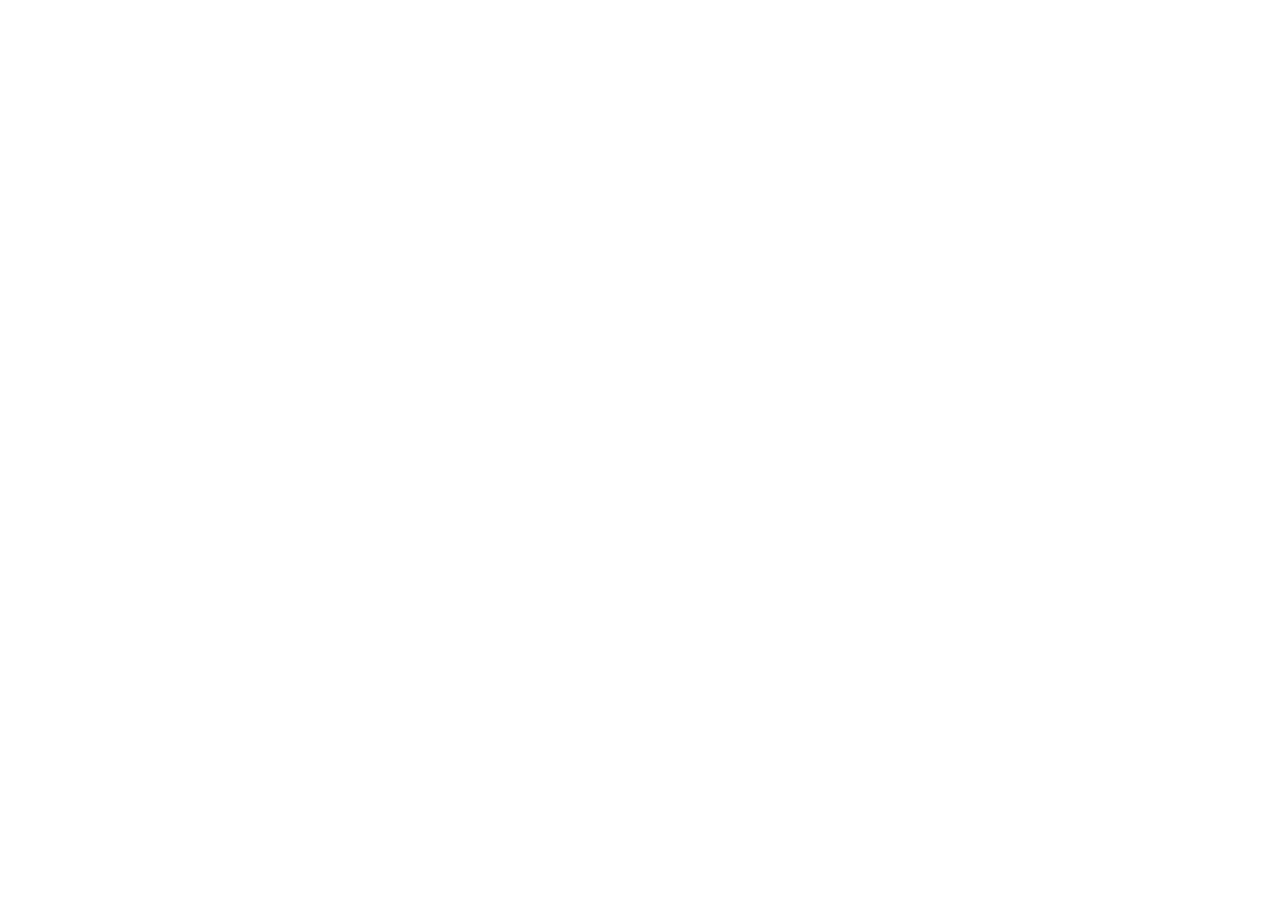
==== commit 85029112: "Update index.html" ====
--- a/index.html
+++ b/index.html
@@ -3,25 +3,13 @@
   <head>
     <meta charset="UTF-8" />
     <meta name="viewport" content="width=device-width, initial-scale=1.0" />
-    <title>mesren2-portfolio</title>
-    <meta name="description" content="Lovable Generated Project" />
-    <meta name="author" content="Lovable" />
-
-    <meta property="og:title" content="Lovable Generated Project" />
-    <meta property="og:description" content="Lovable Generated Project" />
-    <meta property="og:type" content="website" />
-    <meta property="og:image" content="https://lovable.dev/opengraph-image-p98pqg.png" />
-
-    <meta name="twitter:card" content="summary_large_image" />
-    <meta name="twitter:site" content="@lovable_dev" />
-    <meta name="twitter:image" content="https://lovable.dev/opengraph-image-p98pqg.png" />
-    <script type="module" crossorigin src="/assets/index-Ce0502Fa.js"></script>
-    <link rel="stylesheet" crossorigin href="/assets/index-CXG7jHjb.css">
+    <title>mesren2 (god)</title>
+    <meta property="og:type" content="website"/>
   </head>
 
   <body>
     <div id="root"></div>
-    <!-- IMPORTANT: DO NOT REMOVE THIS SCRIPT TAG OR THIS VERY COMMENT! -->
     <script src="https://cdn.gpteng.co/gptengineer.js" type="module"></script>
+    <script type="module" src="/src/main.tsx"></script>
   </body>
 </html>
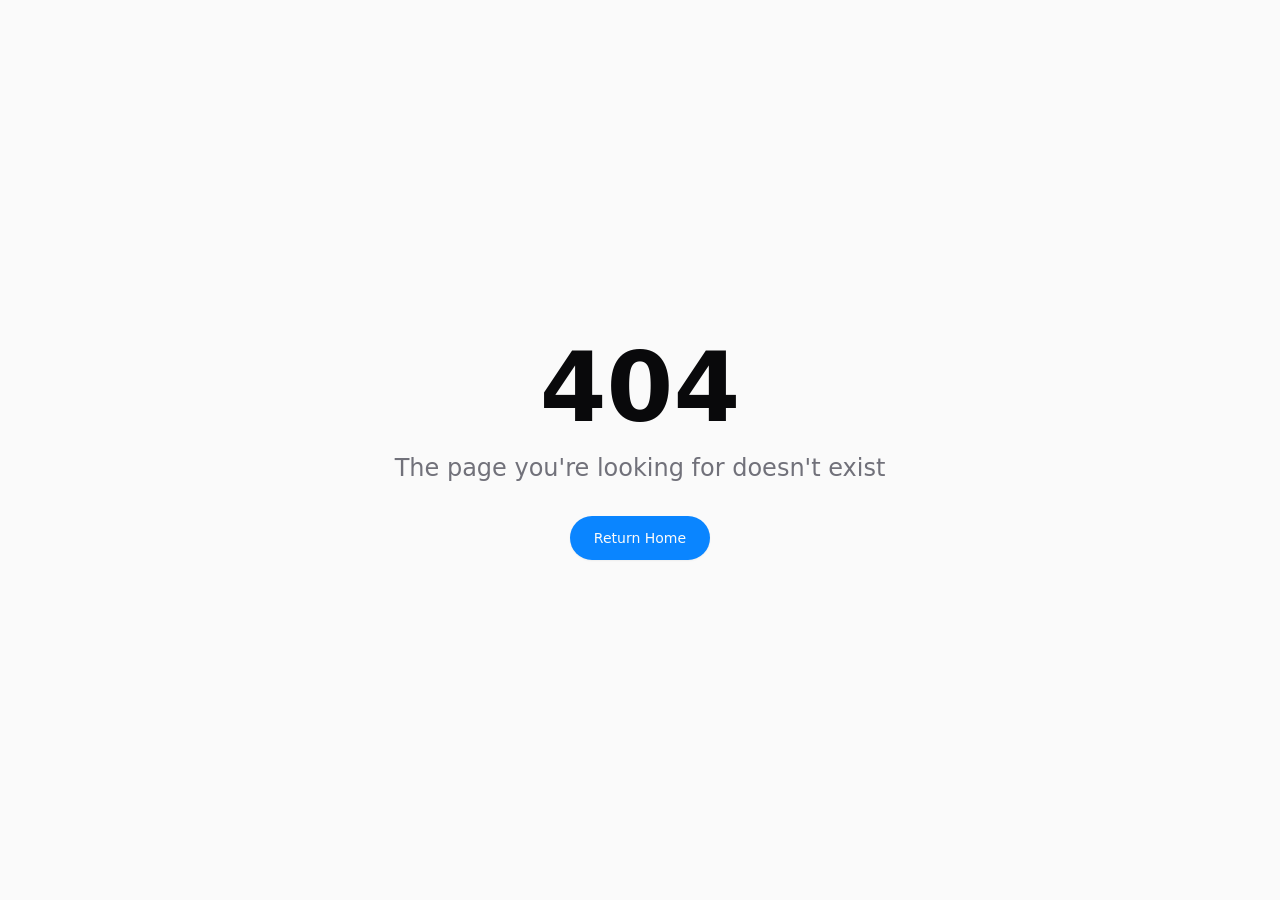
==== commit 399e8bc2: "Update index.html" ====
--- a/index.html
+++ b/index.html
@@ -4,12 +4,12 @@
     <meta charset="UTF-8" />
     <meta name="viewport" content="width=device-width, initial-scale=1.0" />
     <title>mesren2 (god)</title>
-    <meta property="og:type" content="website"/>
+    <script type="module" crossorigin src="/assets/index-Ce0502Fa.js"></script>
+    <link rel="stylesheet" crossorigin href="/assets/index-CXG7jHjb.css">
   </head>
 
   <body>
     <div id="root"></div>
     <script src="https://cdn.gpteng.co/gptengineer.js" type="module"></script>
-    <script type="module" src="/src/main.tsx"></script>
   </body>
 </html>
--- a/assets/index-CXG7jHjb.css
+++ b/assets/index-CXG7jHjb.css
@@ -0,0 +1 @@
+*,:before,:after{--tw-border-spacing-x: 0;--tw-border-spacing-y: 0;--tw-translate-x: 0;--tw-translate-y: 0;--tw-rotate: 0;--tw-skew-x: 0;--tw-skew-y: 0;--tw-scale-x: 1;--tw-scale-y: 1;--tw-pan-x: ;--tw-pan-y: ;--tw-pinch-zoom: ;--tw-scroll-snap-strictness: proximity;--tw-gradient-from-position: ;--tw-gradient-via-position: ;--tw-gradient-to-position: ;--tw-ordinal: ;--tw-slashed-zero: ;--tw-numeric-figure: ;--tw-numeric-spacing: ;--tw-numeric-fraction: ;--tw-ring-inset: ;--tw-ring-offset-width: 0px;--tw-ring-offset-color: #fff;--tw-ring-color: rgb(59 130 246 / .5);--tw-ring-offset-shadow: 0 0 #0000;--tw-ring-shadow: 0 0 #0000;--tw-shadow: 0 0 #0000;--tw-shadow-colored: 0 0 #0000;--tw-blur: ;--tw-brightness: ;--tw-contrast: ;--tw-grayscale: ;--tw-hue-rotate: ;--tw-invert: ;--tw-saturate: ;--tw-sepia: ;--tw-drop-shadow: ;--tw-backdrop-blur: ;--tw-backdrop-brightness: ;--tw-backdrop-contrast: ;--tw-backdrop-grayscale: ;--tw-backdrop-hue-rotate: ;--tw-backdrop-invert: ;--tw-backdrop-opacity: ;--tw-backdrop-saturate: ;--tw-backdrop-sepia: ;--tw-contain-size: ;--tw-contain-layout: ;--tw-contain-paint: ;--tw-contain-style: }::backdrop{--tw-border-spacing-x: 0;--tw-border-spacing-y: 0;--tw-translate-x: 0;--tw-translate-y: 0;--tw-rotate: 0;--tw-skew-x: 0;--tw-skew-y: 0;--tw-scale-x: 1;--tw-scale-y: 1;--tw-pan-x: ;--tw-pan-y: ;--tw-pinch-zoom: ;--tw-scroll-snap-strictness: proximity;--tw-gradient-from-position: ;--tw-gradient-via-position: ;--tw-gradient-to-position: ;--tw-ordinal: ;--tw-slashed-zero: ;--tw-numeric-figure: ;--tw-numeric-spacing: ;--tw-numeric-fraction: ;--tw-ring-inset: ;--tw-ring-offset-width: 0px;--tw-ring-offset-color: #fff;--tw-ring-color: rgb(59 130 246 / .5);--tw-ring-offset-shadow: 0 0 #0000;--tw-ring-shadow: 0 0 #0000;--tw-shadow: 0 0 #0000;--tw-shadow-colored: 0 0 #0000;--tw-blur: ;--tw-brightness: ;--tw-contrast: ;--tw-grayscale: ;--tw-hue-rotate: ;--tw-invert: ;--tw-saturate: ;--tw-sepia: ;--tw-drop-shadow: ;--tw-backdrop-blur: ;--tw-backdrop-brightness: ;--tw-backdrop-contrast: ;--tw-backdrop-grayscale: ;--tw-backdrop-hue-rotate: ;--tw-backdrop-invert: ;--tw-backdrop-opacity: ;--tw-backdrop-saturate: ;--tw-backdrop-sepia: ;--tw-contain-size: ;--tw-contain-layout: ;--tw-contain-paint: ;--tw-contain-style: }*,:before,:after{box-sizing:border-box;border-width:0;border-style:solid;border-color:#e5e7eb}:before,:after{--tw-content: ""}html,:host{line-height:1.5;-webkit-text-size-adjust:100%;-moz-tab-size:4;-o-tab-size:4;tab-size:4;font-family:SF Pro Display,system-ui,sans-serif;font-feature-settings:normal;font-variation-settings:normal;-webkit-tap-highlight-color:transparent}body{margin:0;line-height:inherit}hr{height:0;color:inherit;border-top-width:1px}abbr:where([title]){-webkit-text-decoration:underline dotted;text-decoration:underline dotted}h1,h2,h3,h4,h5,h6{font-size:inherit;font-weight:inherit}a{color:inherit;text-decoration:inherit}b,strong{font-weight:bolder}code,kbd,samp,pre{font-family:SF Mono,monospace;font-feature-settings:normal;font-variation-settings:normal;font-size:1em}small{font-size:80%}sub,sup{font-size:75%;line-height:0;position:relative;vertical-align:baseline}sub{bottom:-.25em}sup{top:-.5em}table{text-indent:0;border-color:inherit;border-collapse:collapse}button,input,optgroup,select,textarea{font-family:inherit;font-feature-settings:inherit;font-variation-settings:inherit;font-size:100%;font-weight:inherit;line-height:inherit;letter-spacing:inherit;color:inherit;margin:0;padding:0}button,select{text-transform:none}button,input:where([type=button]),input:where([type=reset]),input:where([type=submit]){-webkit-appearance:button;background-color:transparent;background-image:none}:-moz-focusring{outline:auto}:-moz-ui-invalid{box-shadow:none}progress{vertical-align:baseline}::-webkit-inner-spin-button,::-webkit-outer-spin-button{height:auto}[type=search]{-webkit-appearance:textfield;outline-offset:-2px}::-webkit-search-decoration{-webkit-appearance:none}::-webkit-file-upload-button{-webkit-appearance:button;font:inherit}summary{display:list-item}blockquote,dl,dd,h1,h2,h3,h4,h5,h6,hr,figure,p,pre{margin:0}fieldset{margin:0;padding:0}legend{padding:0}ol,ul,menu{list-style:none;margin:0;padding:0}dialog{padding:0}textarea{resize:vertical}input::-moz-placeholder,textarea::-moz-placeholder{opacity:1;color:#9ca3af}input::placeholder,textarea::placeholder{opacity:1;color:#9ca3af}button,[role=button]{cursor:pointer}:disabled{cursor:default}img,svg,video,canvas,audio,iframe,embed,object{display:block;vertical-align:middle}img,video{max-width:100%;height:auto}[hidden]:where(:not([hidden=until-found])){display:none}:root{--background: 0 0% 98%;--foreground: 240 10% 3.9%;--card: 0 0% 100%;--card-foreground: 240 10% 3.9%;--popover: 0 0% 100%;--popover-foreground: 240 10% 3.9%;--primary: 240 5.9% 10%;--primary-foreground: 0 0% 98%;--secondary: 240 4.8% 95.9%;--secondary-foreground: 240 5.9% 10%;--muted: 240 4.8% 95.9%;--muted-foreground: 240 3.8% 46.1%;--accent: 210 100% 52%;--accent-foreground: 0 0% 98%;--destructive: 0 84.2% 60.2%;--destructive-foreground: 0 0% 98%;--border: 240 5.9% 90%;--input: 240 5.9% 90%;--ring: 240 5.9% 10%;--radius: .75rem;--sidebar-background: 0 0% 98%;--sidebar-foreground: 240 5.3% 26.1%;--sidebar-primary: 240 5.9% 10%;--sidebar-primary-foreground: 0 0% 98%;--sidebar-accent: 240 4.8% 95.9%;--sidebar-accent-foreground: 240 5.9% 10%;--sidebar-border: 220 13% 91%;--sidebar-ring: 217.2 91.2% 59.8%}.dark{--background: 240 10% 3.9%;--foreground: 0 0% 98%;--card: 240 10% 3.9%;--card-foreground: 0 0% 98%;--popover: 240 10% 3.9%;--popover-foreground: 0 0% 98%;--primary: 0 0% 98%;--primary-foreground: 240 5.9% 10%;--secondary: 240 3.7% 15.9%;--secondary-foreground: 0 0% 98%;--muted: 240 3.7% 15.9%;--muted-foreground: 240 5% 64.9%;--accent: 210 100% 52%;--accent-foreground: 0 0% 98%;--destructive: 0 62.8% 30.6%;--destructive-foreground: 0 0% 98%;--border: 240 3.7% 15.9%;--input: 240 3.7% 15.9%;--ring: 240 4.9% 83.9%;--sidebar-background: 240 5.9% 10%;--sidebar-foreground: 240 4.8% 95.9%;--sidebar-primary: 224.3 76.3% 48%;--sidebar-primary-foreground: 0 0% 100%;--sidebar-accent: 240 3.7% 15.9%;--sidebar-accent-foreground: 240 4.8% 95.9%;--sidebar-border: 240 3.7% 15.9%;--sidebar-ring: 217.2 91.2% 59.8%}*{border-color:hsl(var(--border))}body{background-color:hsl(var(--background));color:hsl(var(--foreground));-webkit-font-smoothing:antialiased;-moz-osx-font-smoothing:grayscale}html{scroll-behavior:smooth}.sr-only{position:absolute;width:1px;height:1px;padding:0;margin:-1px;overflow:hidden;clip:rect(0,0,0,0);white-space:nowrap;border-width:0}.pointer-events-none{pointer-events:none}.pointer-events-auto{pointer-events:auto}.visible{visibility:visible}.invisible{visibility:hidden}.fixed{position:fixed}.absolute{position:absolute}.relative{position:relative}.inset-0{top:0;right:0;bottom:0;left:0}.inset-x-0{left:0;right:0}.inset-y-0{top:0;bottom:0}.-bottom-12{bottom:-3rem}.-left-12{left:-3rem}.-right-12{right:-3rem}.-top-12{top:-3rem}.bottom-0{bottom:0}.left-0{left:0}.left-1{left:.25rem}.left-1\/2{left:50%}.left-2{left:.5rem}.left-\[50\%\]{left:50%}.right-0{right:0}.right-1{right:.25rem}.right-2{right:.5rem}.right-3{right:.75rem}.right-4{right:1rem}.top-0{top:0}.top-1\.5{top:.375rem}.top-1\/2{top:50%}.top-2{top:.5rem}.top-3\.5{top:.875rem}.top-4{top:1rem}.top-\[1px\]{top:1px}.top-\[50\%\]{top:50%}.top-\[60\%\]{top:60%}.top-full{top:100%}.z-10{z-index:10}.z-20{z-index:20}.z-50{z-index:50}.z-\[100\]{z-index:100}.z-\[1\]{z-index:1}.-mx-1{margin-left:-.25rem;margin-right:-.25rem}.mx-2{margin-left:.5rem;margin-right:.5rem}.mx-3\.5{margin-left:.875rem;margin-right:.875rem}.mx-auto{margin-left:auto;margin-right:auto}.my-0\.5{margin-top:.125rem;margin-bottom:.125rem}.my-1{margin-top:.25rem;margin-bottom:.25rem}.-ml-4{margin-left:-1rem}.-mt-4{margin-top:-1rem}.mb-1{margin-bottom:.25rem}.mb-12{margin-bottom:3rem}.mb-2{margin-bottom:.5rem}.mb-4{margin-bottom:1rem}.mb-8{margin-bottom:2rem}.ml-1{margin-left:.25rem}.ml-auto{margin-left:auto}.mr-2{margin-right:.5rem}.mt-1\.5{margin-top:.375rem}.mt-2{margin-top:.5rem}.mt-24{margin-top:6rem}.mt-4{margin-top:1rem}.mt-auto{margin-top:auto}.block{display:block}.flex{display:flex}.inline-flex{display:inline-flex}.table{display:table}.grid{display:grid}.hidden{display:none}.aspect-square{aspect-ratio:1 / 1}.aspect-video{aspect-ratio:16 / 9}.size-4{width:1rem;height:1rem}.h-1\.5{height:.375rem}.h-10{height:2.5rem}.h-11{height:2.75rem}.h-12{height:3rem}.h-2{height:.5rem}.h-2\.5{height:.625rem}.h-3{height:.75rem}.h-3\.5{height:.875rem}.h-4{height:1rem}.h-5{height:1.25rem}.h-6{height:1.5rem}.h-7{height:1.75rem}.h-8{height:2rem}.h-9{height:2.25rem}.h-\[1px\]{height:1px}.h-\[var\(--radix-navigation-menu-viewport-height\)\]{height:var(--radix-navigation-menu-viewport-height)}.h-\[var\(--radix-select-trigger-height\)\]{height:var(--radix-select-trigger-height)}.h-auto{height:auto}.h-full{height:100%}.h-px{height:1px}.h-svh{height:100svh}.max-h-96{max-height:24rem}.max-h-\[300px\]{max-height:300px}.max-h-screen{max-height:100vh}.min-h-0{min-height:0px}.min-h-\[80px\]{min-height:80px}.min-h-screen{min-height:100vh}.min-h-svh{min-height:100svh}.w-0{width:0px}.w-1{width:.25rem}.w-10{width:2.5rem}.w-11{width:2.75rem}.w-2{width:.5rem}.w-2\.5{width:.625rem}.w-3{width:.75rem}.w-3\.5{width:.875rem}.w-3\/4{width:75%}.w-4{width:1rem}.w-5{width:1.25rem}.w-64{width:16rem}.w-7{width:1.75rem}.w-72{width:18rem}.w-8{width:2rem}.w-9{width:2.25rem}.w-\[--sidebar-width\]{width:var(--sidebar-width)}.w-\[100px\]{width:100px}.w-\[1px\]{width:1px}.w-auto{width:auto}.w-full{width:100%}.w-max{width:-moz-max-content;width:max-content}.w-px{width:1px}.min-w-0{min-width:0px}.min-w-5{min-width:1.25rem}.min-w-\[12rem\]{min-width:12rem}.min-w-\[8rem\]{min-width:8rem}.min-w-\[var\(--radix-select-trigger-width\)\]{min-width:var(--radix-select-trigger-width)}.max-w-4xl{max-width:56rem}.max-w-6xl{max-width:72rem}.max-w-\[--skeleton-width\]{max-width:var(--skeleton-width)}.max-w-lg{max-width:32rem}.max-w-max{max-width:-moz-max-content;max-width:max-content}.flex-1{flex:1 1 0%}.shrink-0{flex-shrink:0}.grow{flex-grow:1}.grow-0{flex-grow:0}.basis-full{flex-basis:100%}.caption-bottom{caption-side:bottom}.border-collapse{border-collapse:collapse}.-translate-x-1\/2{--tw-translate-x: -50%;transform:translate(var(--tw-translate-x),var(--tw-translate-y)) rotate(var(--tw-rotate)) skew(var(--tw-skew-x)) skewY(var(--tw-skew-y)) scaleX(var(--tw-scale-x)) scaleY(var(--tw-scale-y))}.-translate-x-px{--tw-translate-x: -1px;transform:translate(var(--tw-translate-x),var(--tw-translate-y)) rotate(var(--tw-rotate)) skew(var(--tw-skew-x)) skewY(var(--tw-skew-y)) scaleX(var(--tw-scale-x)) scaleY(var(--tw-scale-y))}.-translate-y-1\/2{--tw-translate-y: -50%;transform:translate(var(--tw-translate-x),var(--tw-translate-y)) rotate(var(--tw-rotate)) skew(var(--tw-skew-x)) skewY(var(--tw-skew-y)) scaleX(var(--tw-scale-x)) scaleY(var(--tw-scale-y))}.translate-x-\[-50\%\]{--tw-translate-x: -50%;transform:translate(var(--tw-translate-x),var(--tw-translate-y)) rotate(var(--tw-rotate)) skew(var(--tw-skew-x)) skewY(var(--tw-skew-y)) scaleX(var(--tw-scale-x)) scaleY(var(--tw-scale-y))}.translate-x-px{--tw-translate-x: 1px;transform:translate(var(--tw-translate-x),var(--tw-translate-y)) rotate(var(--tw-rotate)) skew(var(--tw-skew-x)) skewY(var(--tw-skew-y)) scaleX(var(--tw-scale-x)) scaleY(var(--tw-scale-y))}.translate-y-\[-50\%\]{--tw-translate-y: -50%;transform:translate(var(--tw-translate-x),var(--tw-translate-y)) rotate(var(--tw-rotate)) skew(var(--tw-skew-x)) skewY(var(--tw-skew-y)) scaleX(var(--tw-scale-x)) scaleY(var(--tw-scale-y))}.rotate-45{--tw-rotate: 45deg;transform:translate(var(--tw-translate-x),var(--tw-translate-y)) rotate(var(--tw-rotate)) skew(var(--tw-skew-x)) skewY(var(--tw-skew-y)) scaleX(var(--tw-scale-x)) scaleY(var(--tw-scale-y))}.rotate-90{--tw-rotate: 90deg;transform:translate(var(--tw-translate-x),var(--tw-translate-y)) rotate(var(--tw-rotate)) skew(var(--tw-skew-x)) skewY(var(--tw-skew-y)) scaleX(var(--tw-scale-x)) scaleY(var(--tw-scale-y))}.transform{transform:translate(var(--tw-translate-x),var(--tw-translate-y)) rotate(var(--tw-rotate)) skew(var(--tw-skew-x)) skewY(var(--tw-skew-y)) scaleX(var(--tw-scale-x)) scaleY(var(--tw-scale-y))}@keyframes fade-in{0%{opacity:0}to{opacity:1}}.animate-fade-in{animation:fade-in .5s ease-out forwards}@keyframes fade-up{0%{opacity:0;transform:translateY(20px)}to{opacity:1;transform:translateY(0)}}.animate-fade-up{animation:fade-up .7s ease-out forwards}@keyframes pulse{50%{opacity:.5}}.animate-pulse{animation:pulse 2s cubic-bezier(.4,0,.6,1) infinite}.cursor-default{cursor:default}.cursor-pointer{cursor:pointer}.touch-none{touch-action:none}.select-none{-webkit-user-select:none;-moz-user-select:none;user-select:none}.list-none{list-style-type:none}.grid-cols-1{grid-template-columns:repeat(1,minmax(0,1fr))}.flex-row{flex-direction:row}.flex-col{flex-direction:column}.flex-col-reverse{flex-direction:column-reverse}.flex-wrap{flex-wrap:wrap}.items-start{align-items:flex-start}.items-end{align-items:flex-end}.items-center{align-items:center}.items-stretch{align-items:stretch}.justify-center{justify-content:center}.justify-between{justify-content:space-between}.gap-1{gap:.25rem}.gap-1\.5{gap:.375rem}.gap-2{gap:.5rem}.gap-4{gap:1rem}.gap-6{gap:1.5rem}.space-x-1>:not([hidden])~:not([hidden]){--tw-space-x-reverse: 0;margin-right:calc(.25rem * var(--tw-space-x-reverse));margin-left:calc(.25rem * calc(1 - var(--tw-space-x-reverse)))}.space-x-4>:not([hidden])~:not([hidden]){--tw-space-x-reverse: 0;margin-right:calc(1rem * var(--tw-space-x-reverse));margin-left:calc(1rem * calc(1 - var(--tw-space-x-reverse)))}.space-x-6>:not([hidden])~:not([hidden]){--tw-space-x-reverse: 0;margin-right:calc(1.5rem * var(--tw-space-x-reverse));margin-left:calc(1.5rem * calc(1 - var(--tw-space-x-reverse)))}.space-x-8>:not([hidden])~:not([hidden]){--tw-space-x-reverse: 0;margin-right:calc(2rem * var(--tw-space-x-reverse));margin-left:calc(2rem * calc(1 - var(--tw-space-x-reverse)))}.space-y-1>:not([hidden])~:not([hidden]){--tw-space-y-reverse: 0;margin-top:calc(.25rem * calc(1 - var(--tw-space-y-reverse)));margin-bottom:calc(.25rem * var(--tw-space-y-reverse))}.space-y-1\.5>:not([hidden])~:not([hidden]){--tw-space-y-reverse: 0;margin-top:calc(.375rem * calc(1 - var(--tw-space-y-reverse)));margin-bottom:calc(.375rem * var(--tw-space-y-reverse))}.space-y-2>:not([hidden])~:not([hidden]){--tw-space-y-reverse: 0;margin-top:calc(.5rem * calc(1 - var(--tw-space-y-reverse)));margin-bottom:calc(.5rem * var(--tw-space-y-reverse))}.space-y-4>:not([hidden])~:not([hidden]){--tw-space-y-reverse: 0;margin-top:calc(1rem * calc(1 - var(--tw-space-y-reverse)));margin-bottom:calc(1rem * var(--tw-space-y-reverse))}.space-y-6>:not([hidden])~:not([hidden]){--tw-space-y-reverse: 0;margin-top:calc(1.5rem * calc(1 - var(--tw-space-y-reverse)));margin-bottom:calc(1.5rem * var(--tw-space-y-reverse))}.overflow-auto{overflow:auto}.overflow-hidden{overflow:hidden}.overflow-y-auto{overflow-y:auto}.overflow-x-hidden{overflow-x:hidden}.whitespace-nowrap{white-space:nowrap}.break-words{overflow-wrap:break-word}.rounded-\[2px\]{border-radius:2px}.rounded-\[inherit\]{border-radius:inherit}.rounded-full{border-radius:9999px}.rounded-lg{border-radius:var(--radius)}.rounded-md{border-radius:calc(var(--radius) - 2px)}.rounded-sm{border-radius:calc(var(--radius) - 4px)}.rounded-xl{border-radius:.75rem}.rounded-t-\[10px\]{border-top-left-radius:10px;border-top-right-radius:10px}.rounded-tl-sm{border-top-left-radius:calc(var(--radius) - 4px)}.border{border-width:1px}.border-2{border-width:2px}.border-\[1\.5px\]{border-width:1.5px}.border-y{border-top-width:1px;border-bottom-width:1px}.border-b{border-bottom-width:1px}.border-l{border-left-width:1px}.border-r{border-right-width:1px}.border-t{border-top-width:1px}.border-dashed{border-style:dashed}.border-\[--color-border\]{border-color:var(--color-border)}.border-border\/50{border-color:hsl(var(--border) / .5)}.border-destructive{border-color:hsl(var(--destructive))}.border-destructive\/50{border-color:hsl(var(--destructive) / .5)}.border-input{border-color:hsl(var(--input))}.border-primary{border-color:hsl(var(--primary))}.border-sidebar-border{border-color:hsl(var(--sidebar-border))}.border-transparent{border-color:transparent}.border-l-transparent{border-left-color:transparent}.border-t-transparent{border-top-color:transparent}.bg-\[--color-bg\]{background-color:var(--color-bg)}.bg-accent{background-color:hsl(var(--accent))}.bg-background{background-color:hsl(var(--background))}.bg-background\/80{background-color:hsl(var(--background) / .8)}.bg-black\/80{background-color:#000c}.bg-border{background-color:hsl(var(--border))}.bg-card{background-color:hsl(var(--card))}.bg-card\/50{background-color:hsl(var(--card) / .5)}.bg-destructive{background-color:hsl(var(--destructive))}.bg-foreground{background-color:hsl(var(--foreground))}.bg-muted{background-color:hsl(var(--muted))}.bg-muted\/50{background-color:hsl(var(--muted) / .5)}.bg-orange-500{--tw-bg-opacity: 1;background-color:rgb(249 115 22 / var(--tw-bg-opacity, 1))}.bg-popover{background-color:hsl(var(--popover))}.bg-primary{background-color:hsl(var(--primary))}.bg-secondary{background-color:hsl(var(--secondary))}.bg-secondary\/50{background-color:hsl(var(--secondary) / .5)}.bg-sidebar{background-color:hsl(var(--sidebar-background))}.bg-sidebar-border{background-color:hsl(var(--sidebar-border))}.bg-transparent{background-color:transparent}.bg-\[radial-gradient\(ellipse_at_top\,_var\(--tw-gradient-stops\)\)\]{background-image:radial-gradient(ellipse at top,var(--tw-gradient-stops))}.bg-gradient-to-b{background-image:linear-gradient(to bottom,var(--tw-gradient-stops))}.from-accent\/10{--tw-gradient-from: hsl(var(--accent) / .1) var(--tw-gradient-from-position);--tw-gradient-to: hsl(var(--accent) / 0) var(--tw-gradient-to-position);--tw-gradient-stops: var(--tw-gradient-from), var(--tw-gradient-to)}.from-background{--tw-gradient-from: hsl(var(--background)) var(--tw-gradient-from-position);--tw-gradient-to: hsl(var(--background) / 0) var(--tw-gradient-to-position);--tw-gradient-stops: var(--tw-gradient-from), var(--tw-gradient-to)}.via-background\/5{--tw-gradient-to: hsl(var(--background) / 0) var(--tw-gradient-to-position);--tw-gradient-stops: var(--tw-gradient-from), hsl(var(--background) / .05) var(--tw-gradient-via-position), var(--tw-gradient-to)}.via-background\/95{--tw-gradient-to: hsl(var(--background) / 0) var(--tw-gradient-to-position);--tw-gradient-stops: var(--tw-gradient-from), hsl(var(--background) / .95) var(--tw-gradient-via-position), var(--tw-gradient-to)}.to-background{--tw-gradient-to: hsl(var(--background)) var(--tw-gradient-to-position)}.to-transparent{--tw-gradient-to: transparent var(--tw-gradient-to-position)}.fill-current{fill:currentColor}.p-0{padding:0}.p-1{padding:.25rem}.p-2{padding:.5rem}.p-3{padding:.75rem}.p-4{padding:1rem}.p-6{padding:1.5rem}.p-\[1px\]{padding:1px}.px-1{padding-left:.25rem;padding-right:.25rem}.px-2{padding-left:.5rem;padding-right:.5rem}.px-2\.5{padding-left:.625rem;padding-right:.625rem}.px-3{padding-left:.75rem;padding-right:.75rem}.px-4{padding-left:1rem;padding-right:1rem}.px-5{padding-left:1.25rem;padding-right:1.25rem}.px-6{padding-left:1.5rem;padding-right:1.5rem}.px-8{padding-left:2rem;padding-right:2rem}.py-0\.5{padding-top:.125rem;padding-bottom:.125rem}.py-1{padding-top:.25rem;padding-bottom:.25rem}.py-1\.5{padding-top:.375rem;padding-bottom:.375rem}.py-12{padding-top:3rem;padding-bottom:3rem}.py-2{padding-top:.5rem;padding-bottom:.5rem}.py-20{padding-top:5rem;padding-bottom:5rem}.py-3{padding-top:.75rem;padding-bottom:.75rem}.py-4{padding-top:1rem;padding-bottom:1rem}.py-6{padding-top:1.5rem;padding-bottom:1.5rem}.pb-10{padding-bottom:2.5rem}.pb-3{padding-bottom:.75rem}.pb-4{padding-bottom:1rem}.pl-2\.5{padding-left:.625rem}.pl-4{padding-left:1rem}.pl-8{padding-left:2rem}.pr-2{padding-right:.5rem}.pr-2\.5{padding-right:.625rem}.pr-8{padding-right:2rem}.pt-0{padding-top:0}.pt-1{padding-top:.25rem}.pt-20{padding-top:5rem}.pt-3{padding-top:.75rem}.pt-4{padding-top:1rem}.pt-8{padding-top:2rem}.text-left{text-align:left}.text-center{text-align:center}.align-middle{vertical-align:middle}.font-mono{font-family:SF Mono,monospace}.text-2xl{font-size:1.5rem;line-height:2rem}.text-3xl{font-size:1.875rem;line-height:2.25rem}.text-5xl{font-size:3rem;line-height:1}.text-6xl{font-size:3.75rem;line-height:1}.text-\[0\.8rem\]{font-size:.8rem}.text-base{font-size:1rem;line-height:1.5rem}.text-lg{font-size:1.125rem;line-height:1.75rem}.text-sm{font-size:.875rem;line-height:1.25rem}.text-xl{font-size:1.25rem;line-height:1.75rem}.text-xs{font-size:.75rem;line-height:1rem}.font-bold{font-weight:700}.font-medium{font-weight:500}.font-normal{font-weight:400}.font-semibold{font-weight:600}.tabular-nums{--tw-numeric-spacing: tabular-nums;font-variant-numeric:var(--tw-ordinal) var(--tw-slashed-zero) var(--tw-numeric-figure) var(--tw-numeric-spacing) var(--tw-numeric-fraction)}.leading-none{line-height:1}.tracking-tight{letter-spacing:-.025em}.tracking-widest{letter-spacing:.1em}.text-accent-foreground{color:hsl(var(--accent-foreground))}.text-card-foreground{color:hsl(var(--card-foreground))}.text-current{color:currentColor}.text-destructive{color:hsl(var(--destructive))}.text-destructive-foreground{color:hsl(var(--destructive-foreground))}.text-foreground{color:hsl(var(--foreground))}.text-foreground\/50{color:hsl(var(--foreground) / .5)}.text-muted-foreground{color:hsl(var(--muted-foreground))}.text-popover-foreground{color:hsl(var(--popover-foreground))}.text-primary{color:hsl(var(--primary))}.text-primary-foreground{color:hsl(var(--primary-foreground))}.text-secondary-foreground{color:hsl(var(--secondary-foreground))}.text-sidebar-foreground{color:hsl(var(--sidebar-foreground))}.text-sidebar-foreground\/70{color:hsl(var(--sidebar-foreground) / .7)}.text-white{--tw-text-opacity: 1;color:rgb(255 255 255 / var(--tw-text-opacity, 1))}.underline-offset-4{text-underline-offset:4px}.opacity-0{opacity:0}.opacity-50{opacity:.5}.opacity-60{opacity:.6}.opacity-70{opacity:.7}.opacity-90{opacity:.9}.shadow-\[0_0_0_1px_hsl\(var\(--sidebar-border\)\)\]{--tw-shadow: 0 0 0 1px hsl(var(--sidebar-border));--tw-shadow-colored: 0 0 0 1px var(--tw-shadow-color);box-shadow:var(--tw-ring-offset-shadow, 0 0 #0000),var(--tw-ring-shadow, 0 0 #0000),var(--tw-shadow)}.shadow-lg{--tw-shadow: 0 10px 15px -3px rgb(0 0 0 / .1), 0 4px 6px -4px rgb(0 0 0 / .1);--tw-shadow-colored: 0 10px 15px -3px var(--tw-shadow-color), 0 4px 6px -4px var(--tw-shadow-color);box-shadow:var(--tw-ring-offset-shadow, 0 0 #0000),var(--tw-ring-shadow, 0 0 #0000),var(--tw-shadow)}.shadow-md{--tw-shadow: 0 4px 6px -1px rgb(0 0 0 / .1), 0 2px 4px -2px rgb(0 0 0 / .1);--tw-shadow-colored: 0 4px 6px -1px var(--tw-shadow-color), 0 2px 4px -2px var(--tw-shadow-color);box-shadow:var(--tw-ring-offset-shadow, 0 0 #0000),var(--tw-ring-shadow, 0 0 #0000),var(--tw-shadow)}.shadow-none{--tw-shadow: 0 0 #0000;--tw-shadow-colored: 0 0 #0000;box-shadow:var(--tw-ring-offset-shadow, 0 0 #0000),var(--tw-ring-shadow, 0 0 #0000),var(--tw-shadow)}.shadow-sm{--tw-shadow: 0 1px 2px 0 rgb(0 0 0 / .05);--tw-shadow-colored: 0 1px 2px 0 var(--tw-shadow-color);box-shadow:var(--tw-ring-offset-shadow, 0 0 #0000),var(--tw-ring-shadow, 0 0 #0000),var(--tw-shadow)}.shadow-xl{--tw-shadow: 0 20px 25px -5px rgb(0 0 0 / .1), 0 8px 10px -6px rgb(0 0 0 / .1);--tw-shadow-colored: 0 20px 25px -5px var(--tw-shadow-color), 0 8px 10px -6px var(--tw-shadow-color);box-shadow:var(--tw-ring-offset-shadow, 0 0 #0000),var(--tw-ring-shadow, 0 0 #0000),var(--tw-shadow)}.outline-none{outline:2px solid transparent;outline-offset:2px}.outline{outline-style:solid}.ring-0{--tw-ring-offset-shadow: var(--tw-ring-inset) 0 0 0 var(--tw-ring-offset-width) var(--tw-ring-offset-color);--tw-ring-shadow: var(--tw-ring-inset) 0 0 0 calc(0px + var(--tw-ring-offset-width)) var(--tw-ring-color);box-shadow:var(--tw-ring-offset-shadow),var(--tw-ring-shadow),var(--tw-shadow, 0 0 #0000)}.ring-2{--tw-ring-offset-shadow: var(--tw-ring-inset) 0 0 0 var(--tw-ring-offset-width) var(--tw-ring-offset-color);--tw-ring-shadow: var(--tw-ring-inset) 0 0 0 calc(2px + var(--tw-ring-offset-width)) var(--tw-ring-color);box-shadow:var(--tw-ring-offset-shadow),var(--tw-ring-shadow),var(--tw-shadow, 0 0 #0000)}.ring-ring{--tw-ring-color: hsl(var(--ring))}.ring-sidebar-ring{--tw-ring-color: hsl(var(--sidebar-ring))}.ring-offset-background{--tw-ring-offset-color: hsl(var(--background))}.filter{filter:var(--tw-blur) var(--tw-brightness) var(--tw-contrast) var(--tw-grayscale) var(--tw-hue-rotate) var(--tw-invert) var(--tw-saturate) var(--tw-sepia) var(--tw-drop-shadow)}.backdrop-blur-md{--tw-backdrop-blur: blur(12px);-webkit-backdrop-filter:var(--tw-backdrop-blur) var(--tw-backdrop-brightness) var(--tw-backdrop-contrast) var(--tw-backdrop-grayscale) var(--tw-backdrop-hue-rotate) var(--tw-backdrop-invert) var(--tw-backdrop-opacity) var(--tw-backdrop-saturate) var(--tw-backdrop-sepia);backdrop-filter:var(--tw-backdrop-blur) var(--tw-backdrop-brightness) var(--tw-backdrop-contrast) var(--tw-backdrop-grayscale) var(--tw-backdrop-hue-rotate) var(--tw-backdrop-invert) var(--tw-backdrop-opacity) var(--tw-backdrop-saturate) var(--tw-backdrop-sepia)}.backdrop-blur-sm{--tw-backdrop-blur: blur(4px);-webkit-backdrop-filter:var(--tw-backdrop-blur) var(--tw-backdrop-brightness) var(--tw-backdrop-contrast) var(--tw-backdrop-grayscale) var(--tw-backdrop-hue-rotate) var(--tw-backdrop-invert) var(--tw-backdrop-opacity) var(--tw-backdrop-saturate) var(--tw-backdrop-sepia);backdrop-filter:var(--tw-backdrop-blur) var(--tw-backdrop-brightness) var(--tw-backdrop-contrast) var(--tw-backdrop-grayscale) var(--tw-backdrop-hue-rotate) var(--tw-backdrop-invert) var(--tw-backdrop-opacity) var(--tw-backdrop-saturate) var(--tw-backdrop-sepia)}.transition{transition-property:color,background-color,border-color,text-decoration-color,fill,stroke,opacity,box-shadow,transform,filter,-webkit-backdrop-filter;transition-property:color,background-color,border-color,text-decoration-color,fill,stroke,opacity,box-shadow,transform,filter,backdrop-filter;transition-property:color,background-color,border-color,text-decoration-color,fill,stroke,opacity,box-shadow,transform,filter,backdrop-filter,-webkit-backdrop-filter;transition-timing-function:cubic-bezier(.4,0,.2,1);transition-duration:.15s}.transition-\[left\,right\,width\]{transition-property:left,right,width;transition-timing-function:cubic-bezier(.4,0,.2,1);transition-duration:.15s}.transition-\[margin\,opa\]{transition-property:margin,opa;transition-timing-function:cubic-bezier(.4,0,.2,1);transition-duration:.15s}.transition-\[width\,height\,padding\]{transition-property:width,height,padding;transition-timing-function:cubic-bezier(.4,0,.2,1);transition-duration:.15s}.transition-\[width\]{transition-property:width;transition-timing-function:cubic-bezier(.4,0,.2,1);transition-duration:.15s}.transition-all{transition-property:all;transition-timing-function:cubic-bezier(.4,0,.2,1);transition-duration:.15s}.transition-colors{transition-property:color,background-color,border-color,text-decoration-color,fill,stroke;transition-timing-function:cubic-bezier(.4,0,.2,1);transition-duration:.15s}.transition-opacity{transition-property:opacity;transition-timing-function:cubic-bezier(.4,0,.2,1);transition-duration:.15s}.transition-transform{transition-property:transform;transition-timing-function:cubic-bezier(.4,0,.2,1);transition-duration:.15s}.duration-1000{transition-duration:1s}.duration-200{transition-duration:.2s}.duration-300{transition-duration:.3s}.ease-in-out{transition-timing-function:cubic-bezier(.4,0,.2,1)}.ease-linear{transition-timing-function:linear}@keyframes enter{0%{opacity:var(--tw-enter-opacity, 1);transform:translate3d(var(--tw-enter-translate-x, 0),var(--tw-enter-translate-y, 0),0) scale3d(var(--tw-enter-scale, 1),var(--tw-enter-scale, 1),var(--tw-enter-scale, 1)) rotate(var(--tw-enter-rotate, 0))}}@keyframes exit{to{opacity:var(--tw-exit-opacity, 1);transform:translate3d(var(--tw-exit-translate-x, 0),var(--tw-exit-translate-y, 0),0) scale3d(var(--tw-exit-scale, 1),var(--tw-exit-scale, 1),var(--tw-exit-scale, 1)) rotate(var(--tw-exit-rotate, 0))}}.animate-in{animation-name:enter;animation-duration:.15s;--tw-enter-opacity: initial;--tw-enter-scale: initial;--tw-enter-rotate: initial;--tw-enter-translate-x: initial;--tw-enter-translate-y: initial}.fade-in-0{--tw-enter-opacity: 0}.fade-in-80{--tw-enter-opacity: .8}.zoom-in-95{--tw-enter-scale: .95}.duration-1000{animation-duration:1s}.duration-200{animation-duration:.2s}.duration-300{animation-duration:.3s}.ease-in-out{animation-timing-function:cubic-bezier(.4,0,.2,1)}.ease-linear{animation-timing-function:linear}.reveal{opacity:0;transition-property:all;transition-timing-function:cubic-bezier(.4,0,.2,1);transition-duration:.7s;animation-duration:.7s;transform:translateY(20px)}.reveal.active,.reveal.\!active{opacity:1}.reveal.active{transform:translateY(0)}.reveal.\!active{transform:translateY(0)!important}.reveal-delay-1{transition-delay:.1s}.reveal-delay-2{transition-delay:.2s}.reveal-delay-3{transition-delay:.3s}.file\:border-0::file-selector-button{border-width:0px}.file\:bg-transparent::file-selector-button{background-color:transparent}.file\:text-sm::file-selector-button{font-size:.875rem;line-height:1.25rem}.file\:font-medium::file-selector-button{font-weight:500}.file\:text-foreground::file-selector-button{color:hsl(var(--foreground))}.placeholder\:text-muted-foreground::-moz-placeholder{color:hsl(var(--muted-foreground))}.placeholder\:text-muted-foreground::placeholder{color:hsl(var(--muted-foreground))}.after\:absolute:after{content:var(--tw-content);position:absolute}.after\:-inset-2:after{content:var(--tw-content);top:-.5rem;right:-.5rem;bottom:-.5rem;left:-.5rem}.after\:inset-y-0:after{content:var(--tw-content);top:0;bottom:0}.after\:left-1\/2:after{content:var(--tw-content);left:50%}.after\:w-1:after{content:var(--tw-content);width:.25rem}.after\:w-\[2px\]:after{content:var(--tw-content);width:2px}.after\:-translate-x-1\/2:after{content:var(--tw-content);--tw-translate-x: -50%;transform:translate(var(--tw-translate-x),var(--tw-translate-y)) rotate(var(--tw-rotate)) skew(var(--tw-skew-x)) skewY(var(--tw-skew-y)) scaleX(var(--tw-scale-x)) scaleY(var(--tw-scale-y))}.first\:rounded-l-md:first-child{border-top-left-radius:calc(var(--radius) - 2px);border-bottom-left-radius:calc(var(--radius) - 2px)}.first\:border-l:first-child{border-left-width:1px}.last\:rounded-r-md:last-child{border-top-right-radius:calc(var(--radius) - 2px);border-bottom-right-radius:calc(var(--radius) - 2px)}.focus-within\:relative:focus-within{position:relative}.focus-within\:z-20:focus-within{z-index:20}.hover\:scale-105:hover{--tw-scale-x: 1.05;--tw-scale-y: 1.05;transform:translate(var(--tw-translate-x),var(--tw-translate-y)) rotate(var(--tw-rotate)) skew(var(--tw-skew-x)) skewY(var(--tw-skew-y)) scaleX(var(--tw-scale-x)) scaleY(var(--tw-scale-y))}.hover\:bg-accent:hover{background-color:hsl(var(--accent))}.hover\:bg-destructive\/80:hover{background-color:hsl(var(--destructive) / .8)}.hover\:bg-destructive\/90:hover{background-color:hsl(var(--destructive) / .9)}.hover\:bg-muted:hover{background-color:hsl(var(--muted))}.hover\:bg-muted\/50:hover{background-color:hsl(var(--muted) / .5)}.hover\:bg-orange-600:hover{--tw-bg-opacity: 1;background-color:rgb(234 88 12 / var(--tw-bg-opacity, 1))}.hover\:bg-primary:hover{background-color:hsl(var(--primary))}.hover\:bg-primary\/80:hover{background-color:hsl(var(--primary) / .8)}.hover\:bg-primary\/90:hover{background-color:hsl(var(--primary) / .9)}.hover\:bg-secondary:hover{background-color:hsl(var(--secondary))}.hover\:bg-secondary\/80:hover{background-color:hsl(var(--secondary) / .8)}.hover\:bg-sidebar-accent:hover{background-color:hsl(var(--sidebar-accent))}.hover\:text-accent:hover{color:hsl(var(--accent))}.hover\:text-accent-foreground:hover{color:hsl(var(--accent-foreground))}.hover\:text-foreground:hover{color:hsl(var(--foreground))}.hover\:text-muted-foreground:hover{color:hsl(var(--muted-foreground))}.hover\:text-primary-foreground:hover{color:hsl(var(--primary-foreground))}.hover\:text-sidebar-accent-foreground:hover{color:hsl(var(--sidebar-accent-foreground))}.hover\:underline:hover{text-decoration-line:underline}.hover\:opacity-100:hover{opacity:1}.hover\:opacity-90:hover{opacity:.9}.hover\:shadow-\[0_0_0_1px_hsl\(var\(--sidebar-accent\)\)\]:hover{--tw-shadow: 0 0 0 1px hsl(var(--sidebar-accent));--tw-shadow-colored: 0 0 0 1px var(--tw-shadow-color);box-shadow:var(--tw-ring-offset-shadow, 0 0 #0000),var(--tw-ring-shadow, 0 0 #0000),var(--tw-shadow)}.hover\:shadow-lg:hover{--tw-shadow: 0 10px 15px -3px rgb(0 0 0 / .1), 0 4px 6px -4px rgb(0 0 0 / .1);--tw-shadow-colored: 0 10px 15px -3px var(--tw-shadow-color), 0 4px 6px -4px var(--tw-shadow-color);box-shadow:var(--tw-ring-offset-shadow, 0 0 #0000),var(--tw-ring-shadow, 0 0 #0000),var(--tw-shadow)}.hover\:after\:bg-sidebar-border:hover:after{content:var(--tw-content);background-color:hsl(var(--sidebar-border))}.focus\:bg-accent:focus{background-color:hsl(var(--accent))}.focus\:bg-primary:focus{background-color:hsl(var(--primary))}.focus\:text-accent-foreground:focus{color:hsl(var(--accent-foreground))}.focus\:text-primary-foreground:focus{color:hsl(var(--primary-foreground))}.focus\:opacity-100:focus{opacity:1}.focus\:outline-none:focus{outline:2px solid transparent;outline-offset:2px}.focus\:ring-2:focus{--tw-ring-offset-shadow: var(--tw-ring-inset) 0 0 0 var(--tw-ring-offset-width) var(--tw-ring-offset-color);--tw-ring-shadow: var(--tw-ring-inset) 0 0 0 calc(2px + var(--tw-ring-offset-width)) var(--tw-ring-color);box-shadow:var(--tw-ring-offset-shadow),var(--tw-ring-shadow),var(--tw-shadow, 0 0 #0000)}.focus\:ring-ring:focus{--tw-ring-color: hsl(var(--ring))}.focus\:ring-offset-2:focus{--tw-ring-offset-width: 2px}.focus-visible\:outline-none:focus-visible{outline:2px solid transparent;outline-offset:2px}.focus-visible\:ring-1:focus-visible{--tw-ring-offset-shadow: var(--tw-ring-inset) 0 0 0 var(--tw-ring-offset-width) var(--tw-ring-offset-color);--tw-ring-shadow: var(--tw-ring-inset) 0 0 0 calc(1px + var(--tw-ring-offset-width)) var(--tw-ring-color);box-shadow:var(--tw-ring-offset-shadow),var(--tw-ring-shadow),var(--tw-shadow, 0 0 #0000)}.focus-visible\:ring-2:focus-visible{--tw-ring-offset-shadow: var(--tw-ring-inset) 0 0 0 var(--tw-ring-offset-width) var(--tw-ring-offset-color);--tw-ring-shadow: var(--tw-ring-inset) 0 0 0 calc(2px + var(--tw-ring-offset-width)) var(--tw-ring-color);box-shadow:var(--tw-ring-offset-shadow),var(--tw-ring-shadow),var(--tw-shadow, 0 0 #0000)}.focus-visible\:ring-ring:focus-visible{--tw-ring-color: hsl(var(--ring))}.focus-visible\:ring-sidebar-ring:focus-visible{--tw-ring-color: hsl(var(--sidebar-ring))}.focus-visible\:ring-offset-1:focus-visible{--tw-ring-offset-width: 1px}.focus-visible\:ring-offset-2:focus-visible{--tw-ring-offset-width: 2px}.focus-visible\:ring-offset-background:focus-visible{--tw-ring-offset-color: hsl(var(--background))}.active\:bg-sidebar-accent:active{background-color:hsl(var(--sidebar-accent))}.active\:text-sidebar-accent-foreground:active{color:hsl(var(--sidebar-accent-foreground))}.disabled\:pointer-events-none:disabled{pointer-events:none}.disabled\:cursor-not-allowed:disabled{cursor:not-allowed}.disabled\:opacity-50:disabled{opacity:.5}.group\/menu-item:focus-within .group-focus-within\/menu-item\:opacity-100{opacity:1}.group\/menu-item:hover .group-hover\/menu-item\:opacity-100,.group:hover .group-hover\:opacity-100{opacity:1}.group.destructive .group-\[\.destructive\]\:border-muted\/40{border-color:hsl(var(--muted) / .4)}.group.toaster .group-\[\.toaster\]\:border-border{border-color:hsl(var(--border))}.group.toast .group-\[\.toast\]\:bg-muted{background-color:hsl(var(--muted))}.group.toast .group-\[\.toast\]\:bg-primary{background-color:hsl(var(--primary))}.group.toaster .group-\[\.toaster\]\:bg-background{background-color:hsl(var(--background))}.group.destructive .group-\[\.destructive\]\:text-red-300{--tw-text-opacity: 1;color:rgb(252 165 165 / var(--tw-text-opacity, 1))}.group.toast .group-\[\.toast\]\:text-muted-foreground{color:hsl(var(--muted-foreground))}.group.toast .group-\[\.toast\]\:text-primary-foreground{color:hsl(var(--primary-foreground))}.group.toaster .group-\[\.toaster\]\:text-foreground{color:hsl(var(--foreground))}.group.toaster .group-\[\.toaster\]\:shadow-lg{--tw-shadow: 0 10px 15px -3px rgb(0 0 0 / .1), 0 4px 6px -4px rgb(0 0 0 / .1);--tw-shadow-colored: 0 10px 15px -3px var(--tw-shadow-color), 0 4px 6px -4px var(--tw-shadow-color);box-shadow:var(--tw-ring-offset-shadow, 0 0 #0000),var(--tw-ring-shadow, 0 0 #0000),var(--tw-shadow)}.group.destructive .group-\[\.destructive\]\:hover\:border-destructive\/30:hover{border-color:hsl(var(--destructive) / .3)}.group.destructive .group-\[\.destructive\]\:hover\:bg-destructive:hover{background-color:hsl(var(--destructive))}.group.destructive .group-\[\.destructive\]\:hover\:text-destructive-foreground:hover{color:hsl(var(--destructive-foreground))}.group.destructive .group-\[\.destructive\]\:hover\:text-red-50:hover{--tw-text-opacity: 1;color:rgb(254 242 242 / var(--tw-text-opacity, 1))}.group.destructive .group-\[\.destructive\]\:focus\:ring-destructive:focus{--tw-ring-color: hsl(var(--destructive))}.group.destructive .group-\[\.destructive\]\:focus\:ring-red-400:focus{--tw-ring-opacity: 1;--tw-ring-color: rgb(248 113 113 / var(--tw-ring-opacity, 1))}.group.destructive .group-\[\.destructive\]\:focus\:ring-offset-red-600:focus{--tw-ring-offset-color: #dc2626}.peer\/menu-button:hover~.peer-hover\/menu-button\:text-sidebar-accent-foreground{color:hsl(var(--sidebar-accent-foreground))}.peer:disabled~.peer-disabled\:cursor-not-allowed{cursor:not-allowed}.peer:disabled~.peer-disabled\:opacity-70{opacity:.7}.has-\[\[data-variant\=inset\]\]\:bg-sidebar:has([data-variant=inset]){background-color:hsl(var(--sidebar-background))}.has-\[\:disabled\]\:opacity-50:has(:disabled){opacity:.5}.group\/menu-item:has([data-sidebar=menu-action]) .group-has-\[\[data-sidebar\=menu-action\]\]\/menu-item\:pr-8{padding-right:2rem}.aria-disabled\:pointer-events-none[aria-disabled=true]{pointer-events:none}.aria-disabled\:opacity-50[aria-disabled=true]{opacity:.5}.aria-selected\:bg-accent[aria-selected=true]{background-color:hsl(var(--accent))}.aria-selected\:bg-accent\/50[aria-selected=true]{background-color:hsl(var(--accent) / .5)}.aria-selected\:text-accent-foreground[aria-selected=true]{color:hsl(var(--accent-foreground))}.aria-selected\:text-muted-foreground[aria-selected=true]{color:hsl(var(--muted-foreground))}.aria-selected\:opacity-100[aria-selected=true]{opacity:1}.aria-selected\:opacity-30[aria-selected=true]{opacity:.3}.data-\[disabled\=true\]\:pointer-events-none[data-disabled=true],.data-\[disabled\]\:pointer-events-none[data-disabled]{pointer-events:none}.data-\[panel-group-direction\=vertical\]\:h-px[data-panel-group-direction=vertical]{height:1px}.data-\[panel-group-direction\=vertical\]\:w-full[data-panel-group-direction=vertical]{width:100%}.data-\[side\=bottom\]\:translate-y-1[data-side=bottom]{--tw-translate-y: .25rem;transform:translate(var(--tw-translate-x),var(--tw-translate-y)) rotate(var(--tw-rotate)) skew(var(--tw-skew-x)) skewY(var(--tw-skew-y)) scaleX(var(--tw-scale-x)) scaleY(var(--tw-scale-y))}.data-\[side\=left\]\:-translate-x-1[data-side=left]{--tw-translate-x: -.25rem;transform:translate(var(--tw-translate-x),var(--tw-translate-y)) rotate(var(--tw-rotate)) skew(var(--tw-skew-x)) skewY(var(--tw-skew-y)) scaleX(var(--tw-scale-x)) scaleY(var(--tw-scale-y))}.data-\[side\=right\]\:translate-x-1[data-side=right]{--tw-translate-x: .25rem;transform:translate(var(--tw-translate-x),var(--tw-translate-y)) rotate(var(--tw-rotate)) skew(var(--tw-skew-x)) skewY(var(--tw-skew-y)) scaleX(var(--tw-scale-x)) scaleY(var(--tw-scale-y))}.data-\[side\=top\]\:-translate-y-1[data-side=top]{--tw-translate-y: -.25rem;transform:translate(var(--tw-translate-x),var(--tw-translate-y)) rotate(var(--tw-rotate)) skew(var(--tw-skew-x)) skewY(var(--tw-skew-y)) scaleX(var(--tw-scale-x)) scaleY(var(--tw-scale-y))}.data-\[state\=checked\]\:translate-x-5[data-state=checked]{--tw-translate-x: 1.25rem;transform:translate(var(--tw-translate-x),var(--tw-translate-y)) rotate(var(--tw-rotate)) skew(var(--tw-skew-x)) skewY(var(--tw-skew-y)) scaleX(var(--tw-scale-x)) scaleY(var(--tw-scale-y))}.data-\[state\=unchecked\]\:translate-x-0[data-state=unchecked],.data-\[swipe\=cancel\]\:translate-x-0[data-swipe=cancel]{--tw-translate-x: 0px;transform:translate(var(--tw-translate-x),var(--tw-translate-y)) rotate(var(--tw-rotate)) skew(var(--tw-skew-x)) skewY(var(--tw-skew-y)) scaleX(var(--tw-scale-x)) scaleY(var(--tw-scale-y))}.data-\[swipe\=end\]\:translate-x-\[var\(--radix-toast-swipe-end-x\)\][data-swipe=end]{--tw-translate-x: var(--radix-toast-swipe-end-x);transform:translate(var(--tw-translate-x),var(--tw-translate-y)) rotate(var(--tw-rotate)) skew(var(--tw-skew-x)) skewY(var(--tw-skew-y)) scaleX(var(--tw-scale-x)) scaleY(var(--tw-scale-y))}.data-\[swipe\=move\]\:translate-x-\[var\(--radix-toast-swipe-move-x\)\][data-swipe=move]{--tw-translate-x: var(--radix-toast-swipe-move-x);transform:translate(var(--tw-translate-x),var(--tw-translate-y)) rotate(var(--tw-rotate)) skew(var(--tw-skew-x)) skewY(var(--tw-skew-y)) scaleX(var(--tw-scale-x)) scaleY(var(--tw-scale-y))}@keyframes accordion-up{0%{height:var(--radix-accordion-content-height)}to{height:0}}.data-\[state\=closed\]\:animate-accordion-up[data-state=closed]{animation:accordion-up .2s ease-out}@keyframes accordion-down{0%{height:0}to{height:var(--radix-accordion-content-height)}}.data-\[state\=open\]\:animate-accordion-down[data-state=open]{animation:accordion-down .2s ease-out}.data-\[panel-group-direction\=vertical\]\:flex-col[data-panel-group-direction=vertical]{flex-direction:column}.data-\[active\=true\]\:bg-sidebar-accent[data-active=true]{background-color:hsl(var(--sidebar-accent))}.data-\[active\]\:bg-accent\/50[data-active]{background-color:hsl(var(--accent) / .5)}.data-\[selected\=\'true\'\]\:bg-accent[data-selected=true]{background-color:hsl(var(--accent))}.data-\[state\=active\]\:bg-background[data-state=active]{background-color:hsl(var(--background))}.data-\[state\=checked\]\:bg-primary[data-state=checked]{background-color:hsl(var(--primary))}.data-\[state\=on\]\:bg-accent[data-state=on],.data-\[state\=open\]\:bg-accent[data-state=open]{background-color:hsl(var(--accent))}.data-\[state\=open\]\:bg-accent\/50[data-state=open]{background-color:hsl(var(--accent) / .5)}.data-\[state\=open\]\:bg-secondary[data-state=open]{background-color:hsl(var(--secondary))}.data-\[state\=selected\]\:bg-muted[data-state=selected]{background-color:hsl(var(--muted))}.data-\[state\=unchecked\]\:bg-input[data-state=unchecked]{background-color:hsl(var(--input))}.data-\[active\=true\]\:font-medium[data-active=true]{font-weight:500}.data-\[active\=true\]\:text-sidebar-accent-foreground[data-active=true]{color:hsl(var(--sidebar-accent-foreground))}.data-\[selected\=true\]\:text-accent-foreground[data-selected=true]{color:hsl(var(--accent-foreground))}.data-\[state\=active\]\:text-foreground[data-state=active]{color:hsl(var(--foreground))}.data-\[state\=checked\]\:text-primary-foreground[data-state=checked]{color:hsl(var(--primary-foreground))}.data-\[state\=on\]\:text-accent-foreground[data-state=on],.data-\[state\=open\]\:text-accent-foreground[data-state=open]{color:hsl(var(--accent-foreground))}.data-\[state\=open\]\:text-muted-foreground[data-state=open]{color:hsl(var(--muted-foreground))}.data-\[disabled\=true\]\:opacity-50[data-disabled=true],.data-\[disabled\]\:opacity-50[data-disabled]{opacity:.5}.data-\[state\=open\]\:opacity-100[data-state=open]{opacity:1}.data-\[state\=active\]\:shadow-sm[data-state=active]{--tw-shadow: 0 1px 2px 0 rgb(0 0 0 / .05);--tw-shadow-colored: 0 1px 2px 0 var(--tw-shadow-color);box-shadow:var(--tw-ring-offset-shadow, 0 0 #0000),var(--tw-ring-shadow, 0 0 #0000),var(--tw-shadow)}.data-\[swipe\=move\]\:transition-none[data-swipe=move]{transition-property:none}.data-\[state\=closed\]\:duration-300[data-state=closed]{transition-duration:.3s}.data-\[state\=open\]\:duration-500[data-state=open]{transition-duration:.5s}.data-\[motion\^\=from-\]\:animate-in[data-motion^=from-],.data-\[state\=open\]\:animate-in[data-state=open],.data-\[state\=visible\]\:animate-in[data-state=visible]{animation-name:enter;animation-duration:.15s;--tw-enter-opacity: initial;--tw-enter-scale: initial;--tw-enter-rotate: initial;--tw-enter-translate-x: initial;--tw-enter-translate-y: initial}.data-\[motion\^\=to-\]\:animate-out[data-motion^=to-],.data-\[state\=closed\]\:animate-out[data-state=closed],.data-\[state\=hidden\]\:animate-out[data-state=hidden],.data-\[swipe\=end\]\:animate-out[data-swipe=end]{animation-name:exit;animation-duration:.15s;--tw-exit-opacity: initial;--tw-exit-scale: initial;--tw-exit-rotate: initial;--tw-exit-translate-x: initial;--tw-exit-translate-y: initial}.data-\[motion\^\=from-\]\:fade-in[data-motion^=from-]{--tw-enter-opacity: 0}.data-\[motion\^\=to-\]\:fade-out[data-motion^=to-],.data-\[state\=closed\]\:fade-out-0[data-state=closed]{--tw-exit-opacity: 0}.data-\[state\=closed\]\:fade-out-80[data-state=closed]{--tw-exit-opacity: .8}.data-\[state\=hidden\]\:fade-out[data-state=hidden]{--tw-exit-opacity: 0}.data-\[state\=open\]\:fade-in-0[data-state=open],.data-\[state\=visible\]\:fade-in[data-state=visible]{--tw-enter-opacity: 0}.data-\[state\=closed\]\:zoom-out-95[data-state=closed]{--tw-exit-scale: .95}.data-\[state\=open\]\:zoom-in-90[data-state=open]{--tw-enter-scale: .9}.data-\[state\=open\]\:zoom-in-95[data-state=open]{--tw-enter-scale: .95}.data-\[motion\=from-end\]\:slide-in-from-right-52[data-motion=from-end]{--tw-enter-translate-x: 13rem}.data-\[motion\=from-start\]\:slide-in-from-left-52[data-motion=from-start]{--tw-enter-translate-x: -13rem}.data-\[motion\=to-end\]\:slide-out-to-right-52[data-motion=to-end]{--tw-exit-translate-x: 13rem}.data-\[motion\=to-start\]\:slide-out-to-left-52[data-motion=to-start]{--tw-exit-translate-x: -13rem}.data-\[side\=bottom\]\:slide-in-from-top-2[data-side=bottom]{--tw-enter-translate-y: -.5rem}.data-\[side\=left\]\:slide-in-from-right-2[data-side=left]{--tw-enter-translate-x: .5rem}.data-\[side\=right\]\:slide-in-from-left-2[data-side=right]{--tw-enter-translate-x: -.5rem}.data-\[side\=top\]\:slide-in-from-bottom-2[data-side=top]{--tw-enter-translate-y: .5rem}.data-\[state\=closed\]\:slide-out-to-bottom[data-state=closed]{--tw-exit-translate-y: 100%}.data-\[state\=closed\]\:slide-out-to-left[data-state=closed]{--tw-exit-translate-x: -100%}.data-\[state\=closed\]\:slide-out-to-left-1\/2[data-state=closed]{--tw-exit-translate-x: -50%}.data-\[state\=closed\]\:slide-out-to-right[data-state=closed],.data-\[state\=closed\]\:slide-out-to-right-full[data-state=closed]{--tw-exit-translate-x: 100%}.data-\[state\=closed\]\:slide-out-to-top[data-state=closed]{--tw-exit-translate-y: -100%}.data-\[state\=closed\]\:slide-out-to-top-\[48\%\][data-state=closed]{--tw-exit-translate-y: -48%}.data-\[state\=open\]\:slide-in-from-bottom[data-state=open]{--tw-enter-translate-y: 100%}.data-\[state\=open\]\:slide-in-from-left[data-state=open]{--tw-enter-translate-x: -100%}.data-\[state\=open\]\:slide-in-from-left-1\/2[data-state=open]{--tw-enter-translate-x: -50%}.data-\[state\=open\]\:slide-in-from-right[data-state=open]{--tw-enter-translate-x: 100%}.data-\[state\=open\]\:slide-in-from-top[data-state=open]{--tw-enter-translate-y: -100%}.data-\[state\=open\]\:slide-in-from-top-\[48\%\][data-state=open]{--tw-enter-translate-y: -48%}.data-\[state\=open\]\:slide-in-from-top-full[data-state=open]{--tw-enter-translate-y: -100%}.data-\[state\=closed\]\:duration-300[data-state=closed]{animation-duration:.3s}.data-\[state\=open\]\:duration-500[data-state=open]{animation-duration:.5s}.data-\[panel-group-direction\=vertical\]\:after\:left-0[data-panel-group-direction=vertical]:after{content:var(--tw-content);left:0}.data-\[panel-group-direction\=vertical\]\:after\:h-1[data-panel-group-direction=vertical]:after{content:var(--tw-content);height:.25rem}.data-\[panel-group-direction\=vertical\]\:after\:w-full[data-panel-group-direction=vertical]:after{content:var(--tw-content);width:100%}.data-\[panel-group-direction\=vertical\]\:after\:-translate-y-1\/2[data-panel-group-direction=vertical]:after{content:var(--tw-content);--tw-translate-y: -50%;transform:translate(var(--tw-translate-x),var(--tw-translate-y)) rotate(var(--tw-rotate)) skew(var(--tw-skew-x)) skewY(var(--tw-skew-y)) scaleX(var(--tw-scale-x)) scaleY(var(--tw-scale-y))}.data-\[panel-group-direction\=vertical\]\:after\:translate-x-0[data-panel-group-direction=vertical]:after{content:var(--tw-content);--tw-translate-x: 0px;transform:translate(var(--tw-translate-x),var(--tw-translate-y)) rotate(var(--tw-rotate)) skew(var(--tw-skew-x)) skewY(var(--tw-skew-y)) scaleX(var(--tw-scale-x)) scaleY(var(--tw-scale-y))}.data-\[state\=open\]\:hover\:bg-sidebar-accent:hover[data-state=open]{background-color:hsl(var(--sidebar-accent))}.data-\[state\=open\]\:hover\:text-sidebar-accent-foreground:hover[data-state=open]{color:hsl(var(--sidebar-accent-foreground))}.group[data-collapsible=offcanvas] .group-data-\[collapsible\=offcanvas\]\:left-\[calc\(var\(--sidebar-width\)\*-1\)\]{left:calc(var(--sidebar-width) * -1)}.group[data-collapsible=offcanvas] .group-data-\[collapsible\=offcanvas\]\:right-\[calc\(var\(--sidebar-width\)\*-1\)\]{right:calc(var(--sidebar-width) * -1)}.group[data-side=left] .group-data-\[side\=left\]\:-right-4{right:-1rem}.group[data-side=right] .group-data-\[side\=right\]\:left-0{left:0}.group[data-collapsible=icon] .group-data-\[collapsible\=icon\]\:-mt-8{margin-top:-2rem}.group[data-collapsible=icon] .group-data-\[collapsible\=icon\]\:hidden{display:none}.group[data-collapsible=icon] .group-data-\[collapsible\=icon\]\:\!size-8{width:2rem!important;height:2rem!important}.group[data-collapsible=icon] .group-data-\[collapsible\=icon\]\:w-\[--sidebar-width-icon\]{width:var(--sidebar-width-icon)}.group[data-collapsible=icon] .group-data-\[collapsible\=icon\]\:w-\[calc\(var\(--sidebar-width-icon\)_\+_theme\(spacing\.4\)\)\]{width:calc(var(--sidebar-width-icon) + 1rem)}.group[data-collapsible=icon] .group-data-\[collapsible\=icon\]\:w-\[calc\(var\(--sidebar-width-icon\)_\+_theme\(spacing\.4\)_\+2px\)\]{width:calc(var(--sidebar-width-icon) + 1rem + 2px)}.group[data-collapsible=offcanvas] .group-data-\[collapsible\=offcanvas\]\:w-0{width:0px}.group[data-collapsible=offcanvas] .group-data-\[collapsible\=offcanvas\]\:translate-x-0{--tw-translate-x: 0px;transform:translate(var(--tw-translate-x),var(--tw-translate-y)) rotate(var(--tw-rotate)) skew(var(--tw-skew-x)) skewY(var(--tw-skew-y)) scaleX(var(--tw-scale-x)) scaleY(var(--tw-scale-y))}.group[data-side=right] .group-data-\[side\=right\]\:rotate-180,.group[data-state=open] .group-data-\[state\=open\]\:rotate-180{--tw-rotate: 180deg;transform:translate(var(--tw-translate-x),var(--tw-translate-y)) rotate(var(--tw-rotate)) skew(var(--tw-skew-x)) skewY(var(--tw-skew-y)) scaleX(var(--tw-scale-x)) scaleY(var(--tw-scale-y))}.group[data-collapsible=icon] .group-data-\[collapsible\=icon\]\:overflow-hidden{overflow:hidden}.group[data-variant=floating] .group-data-\[variant\=floating\]\:rounded-lg{border-radius:var(--radius)}.group[data-variant=floating] .group-data-\[variant\=floating\]\:border{border-width:1px}.group[data-side=left] .group-data-\[side\=left\]\:border-r{border-right-width:1px}.group[data-side=right] .group-data-\[side\=right\]\:border-l{border-left-width:1px}.group[data-variant=floating] .group-data-\[variant\=floating\]\:border-sidebar-border{border-color:hsl(var(--sidebar-border))}.group[data-collapsible=icon] .group-data-\[collapsible\=icon\]\:\!p-0{padding:0!important}.group[data-collapsible=icon] .group-data-\[collapsible\=icon\]\:\!p-2{padding:.5rem!important}.group[data-collapsible=icon] .group-data-\[collapsible\=icon\]\:opacity-0{opacity:0}.group[data-variant=floating] .group-data-\[variant\=floating\]\:shadow{--tw-shadow: 0 1px 3px 0 rgb(0 0 0 / .1), 0 1px 2px -1px rgb(0 0 0 / .1);--tw-shadow-colored: 0 1px 3px 0 var(--tw-shadow-color), 0 1px 2px -1px var(--tw-shadow-color);box-shadow:var(--tw-ring-offset-shadow, 0 0 #0000),var(--tw-ring-shadow, 0 0 #0000),var(--tw-shadow)}.group[data-collapsible=offcanvas] .group-data-\[collapsible\=offcanvas\]\:after\:left-full:after{content:var(--tw-content);left:100%}.group[data-collapsible=offcanvas] .group-data-\[collapsible\=offcanvas\]\:hover\:bg-sidebar:hover{background-color:hsl(var(--sidebar-background))}.peer\/menu-button[data-size=default]~.peer-data-\[size\=default\]\/menu-button\:top-1\.5{top:.375rem}.peer\/menu-button[data-size=lg]~.peer-data-\[size\=lg\]\/menu-button\:top-2\.5{top:.625rem}.peer\/menu-button[data-size=sm]~.peer-data-\[size\=sm\]\/menu-button\:top-1{top:.25rem}.peer[data-variant=inset]~.peer-data-\[variant\=inset\]\:min-h-\[calc\(100svh-theme\(spacing\.4\)\)\]{min-height:calc(100svh - 1rem)}.peer\/menu-button[data-active=true]~.peer-data-\[active\=true\]\/menu-button\:text-sidebar-accent-foreground{color:hsl(var(--sidebar-accent-foreground))}.dark\:border-destructive:is(.dark *){border-color:hsl(var(--destructive))}@media (min-width: 640px){.sm\:bottom-0{bottom:0}.sm\:right-0{right:0}.sm\:top-auto{top:auto}.sm\:mt-0{margin-top:0}.sm\:flex{display:flex}.sm\:max-w-sm{max-width:24rem}.sm\:flex-row{flex-direction:row}.sm\:flex-col{flex-direction:column}.sm\:justify-end{justify-content:flex-end}.sm\:gap-2\.5{gap:.625rem}.sm\:space-x-2>:not([hidden])~:not([hidden]){--tw-space-x-reverse: 0;margin-right:calc(.5rem * var(--tw-space-x-reverse));margin-left:calc(.5rem * calc(1 - var(--tw-space-x-reverse)))}.sm\:space-x-4>:not([hidden])~:not([hidden]){--tw-space-x-reverse: 0;margin-right:calc(1rem * var(--tw-space-x-reverse));margin-left:calc(1rem * calc(1 - var(--tw-space-x-reverse)))}.sm\:space-y-0>:not([hidden])~:not([hidden]){--tw-space-y-reverse: 0;margin-top:calc(0px * calc(1 - var(--tw-space-y-reverse)));margin-bottom:calc(0px * var(--tw-space-y-reverse))}.sm\:rounded-lg{border-radius:var(--radius)}.sm\:text-left{text-align:left}.data-\[state\=open\]\:sm\:slide-in-from-bottom-full[data-state=open]{--tw-enter-translate-y: 100%}}@media (min-width: 768px){.md\:absolute{position:absolute}.md\:mb-0{margin-bottom:0}.md\:block{display:block}.md\:flex{display:flex}.md\:w-\[var\(--radix-navigation-menu-viewport-width\)\]{width:var(--radix-navigation-menu-viewport-width)}.md\:w-auto{width:auto}.md\:max-w-\[420px\]{max-width:420px}.md\:grid-cols-2{grid-template-columns:repeat(2,minmax(0,1fr))}.md\:flex-row{flex-direction:row}.md\:text-left{text-align:left}.md\:text-2xl{font-size:1.5rem;line-height:2rem}.md\:text-4xl{font-size:2.25rem;line-height:2.5rem}.md\:text-7xl{font-size:4.5rem;line-height:1}.md\:text-8xl{font-size:6rem;line-height:1}.md\:text-sm{font-size:.875rem;line-height:1.25rem}.md\:opacity-0{opacity:0}.after\:md\:hidden:after{content:var(--tw-content);display:none}.peer[data-variant=inset]~.md\:peer-data-\[variant\=inset\]\:m-2{margin:.5rem}.peer[data-state=collapsed][data-variant=inset]~.md\:peer-data-\[state\=collapsed\]\:peer-data-\[variant\=inset\]\:ml-2{margin-left:.5rem}.peer[data-variant=inset]~.md\:peer-data-\[variant\=inset\]\:ml-0{margin-left:0}.peer[data-variant=inset]~.md\:peer-data-\[variant\=inset\]\:rounded-xl{border-radius:.75rem}.peer[data-variant=inset]~.md\:peer-data-\[variant\=inset\]\:shadow{--tw-shadow: 0 1px 3px 0 rgb(0 0 0 / .1), 0 1px 2px -1px rgb(0 0 0 / .1);--tw-shadow-colored: 0 1px 3px 0 var(--tw-shadow-color), 0 1px 2px -1px var(--tw-shadow-color);box-shadow:var(--tw-ring-offset-shadow, 0 0 #0000),var(--tw-ring-shadow, 0 0 #0000),var(--tw-shadow)}}@media (min-width: 1024px){.lg\:grid-cols-3{grid-template-columns:repeat(3,minmax(0,1fr))}}.\[\&\:has\(\[aria-selected\]\)\]\:bg-accent:has([aria-selected]){background-color:hsl(var(--accent))}.first\:\[\&\:has\(\[aria-selected\]\)\]\:rounded-l-md:has([aria-selected]):first-child{border-top-left-radius:calc(var(--radius) - 2px);border-bottom-left-radius:calc(var(--radius) - 2px)}.last\:\[\&\:has\(\[aria-selected\]\)\]\:rounded-r-md:has([aria-selected]):last-child{border-top-right-radius:calc(var(--radius) - 2px);border-bottom-right-radius:calc(var(--radius) - 2px)}.\[\&\:has\(\[aria-selected\]\.day-outside\)\]\:bg-accent\/50:has([aria-selected].day-outside){background-color:hsl(var(--accent) / .5)}.\[\&\:has\(\[aria-selected\]\.day-range-end\)\]\:rounded-r-md:has([aria-selected].day-range-end){border-top-right-radius:calc(var(--radius) - 2px);border-bottom-right-radius:calc(var(--radius) - 2px)}.\[\&\:has\(\[role\=checkbox\]\)\]\:pr-0:has([role=checkbox]){padding-right:0}.\[\&\>button\]\:hidden>button{display:none}.\[\&\>span\:last-child\]\:truncate>span:last-child{overflow:hidden;text-overflow:ellipsis;white-space:nowrap}.\[\&\>span\]\:line-clamp-1>span{overflow:hidden;display:-webkit-box;-webkit-box-orient:vertical;-webkit-line-clamp:1}.\[\&\>svg\+div\]\:translate-y-\[-3px\]>svg+div{--tw-translate-y: -3px;transform:translate(var(--tw-translate-x),var(--tw-translate-y)) rotate(var(--tw-rotate)) skew(var(--tw-skew-x)) skewY(var(--tw-skew-y)) scaleX(var(--tw-scale-x)) scaleY(var(--tw-scale-y))}.\[\&\>svg\]\:absolute>svg{position:absolute}.\[\&\>svg\]\:left-4>svg{left:1rem}.\[\&\>svg\]\:top-4>svg{top:1rem}.\[\&\>svg\]\:size-3\.5>svg{width:.875rem;height:.875rem}.\[\&\>svg\]\:size-4>svg{width:1rem;height:1rem}.\[\&\>svg\]\:h-2\.5>svg{height:.625rem}.\[\&\>svg\]\:h-3>svg{height:.75rem}.\[\&\>svg\]\:w-2\.5>svg{width:.625rem}.\[\&\>svg\]\:w-3>svg{width:.75rem}.\[\&\>svg\]\:shrink-0>svg{flex-shrink:0}.\[\&\>svg\]\:text-destructive>svg{color:hsl(var(--destructive))}.\[\&\>svg\]\:text-foreground>svg{color:hsl(var(--foreground))}.\[\&\>svg\]\:text-muted-foreground>svg{color:hsl(var(--muted-foreground))}.\[\&\>svg\]\:text-sidebar-accent-foreground>svg{color:hsl(var(--sidebar-accent-foreground))}.\[\&\>svg\~\*\]\:pl-7>svg~*{padding-left:1.75rem}.\[\&\>tr\]\:last\:border-b-0:last-child>tr{border-bottom-width:0px}.\[\&\[data-panel-group-direction\=vertical\]\>div\]\:rotate-90[data-panel-group-direction=vertical]>div{--tw-rotate: 90deg;transform:translate(var(--tw-translate-x),var(--tw-translate-y)) rotate(var(--tw-rotate)) skew(var(--tw-skew-x)) skewY(var(--tw-skew-y)) scaleX(var(--tw-scale-x)) scaleY(var(--tw-scale-y))}.\[\&\[data-state\=open\]\>svg\]\:rotate-180[data-state=open]>svg{--tw-rotate: 180deg;transform:translate(var(--tw-translate-x),var(--tw-translate-y)) rotate(var(--tw-rotate)) skew(var(--tw-skew-x)) skewY(var(--tw-skew-y)) scaleX(var(--tw-scale-x)) scaleY(var(--tw-scale-y))}.\[\&_\.recharts-cartesian-axis-tick_text\]\:fill-muted-foreground .recharts-cartesian-axis-tick text{fill:hsl(var(--muted-foreground))}.\[\&_\.recharts-cartesian-grid_line\[stroke\=\'\#ccc\'\]\]\:stroke-border\/50 .recharts-cartesian-grid line[stroke="#ccc"]{stroke:hsl(var(--border) / .5)}.\[\&_\.recharts-curve\.recharts-tooltip-cursor\]\:stroke-border .recharts-curve.recharts-tooltip-cursor{stroke:hsl(var(--border))}.\[\&_\.recharts-dot\[stroke\=\'\#fff\'\]\]\:stroke-transparent .recharts-dot[stroke="#fff"]{stroke:transparent}.\[\&_\.recharts-layer\]\:outline-none .recharts-layer{outline:2px solid transparent;outline-offset:2px}.\[\&_\.recharts-polar-grid_\[stroke\=\'\#ccc\'\]\]\:stroke-border .recharts-polar-grid [stroke="#ccc"]{stroke:hsl(var(--border))}.\[\&_\.recharts-radial-bar-background-sector\]\:fill-muted .recharts-radial-bar-background-sector,.\[\&_\.recharts-rectangle\.recharts-tooltip-cursor\]\:fill-muted .recharts-rectangle.recharts-tooltip-cursor{fill:hsl(var(--muted))}.\[\&_\.recharts-reference-line_\[stroke\=\'\#ccc\'\]\]\:stroke-border .recharts-reference-line [stroke="#ccc"]{stroke:hsl(var(--border))}.\[\&_\.recharts-sector\[stroke\=\'\#fff\'\]\]\:stroke-transparent .recharts-sector[stroke="#fff"]{stroke:transparent}.\[\&_\.recharts-sector\]\:outline-none .recharts-sector,.\[\&_\.recharts-surface\]\:outline-none .recharts-surface{outline:2px solid transparent;outline-offset:2px}.\[\&_\[cmdk-group-heading\]\]\:px-2 [cmdk-group-heading]{padding-left:.5rem;padding-right:.5rem}.\[\&_\[cmdk-group-heading\]\]\:py-1\.5 [cmdk-group-heading]{padding-top:.375rem;padding-bottom:.375rem}.\[\&_\[cmdk-group-heading\]\]\:text-xs [cmdk-group-heading]{font-size:.75rem;line-height:1rem}.\[\&_\[cmdk-group-heading\]\]\:font-medium [cmdk-group-heading]{font-weight:500}.\[\&_\[cmdk-group-heading\]\]\:text-muted-foreground [cmdk-group-heading]{color:hsl(var(--muted-foreground))}.\[\&_\[cmdk-group\]\:not\(\[hidden\]\)_\~\[cmdk-group\]\]\:pt-0 [cmdk-group]:not([hidden])~[cmdk-group]{padding-top:0}.\[\&_\[cmdk-group\]\]\:px-2 [cmdk-group]{padding-left:.5rem;padding-right:.5rem}.\[\&_\[cmdk-input-wrapper\]_svg\]\:h-5 [cmdk-input-wrapper] svg{height:1.25rem}.\[\&_\[cmdk-input-wrapper\]_svg\]\:w-5 [cmdk-input-wrapper] svg{width:1.25rem}.\[\&_\[cmdk-input\]\]\:h-12 [cmdk-input]{height:3rem}.\[\&_\[cmdk-item\]\]\:px-2 [cmdk-item]{padding-left:.5rem;padding-right:.5rem}.\[\&_\[cmdk-item\]\]\:py-3 [cmdk-item]{padding-top:.75rem;padding-bottom:.75rem}.\[\&_\[cmdk-item\]_svg\]\:h-5 [cmdk-item] svg{height:1.25rem}.\[\&_\[cmdk-item\]_svg\]\:w-5 [cmdk-item] svg{width:1.25rem}.\[\&_p\]\:leading-relaxed p{line-height:1.625}.\[\&_svg\]\:pointer-events-none svg{pointer-events:none}.\[\&_svg\]\:size-4 svg{width:1rem;height:1rem}.\[\&_svg\]\:shrink-0 svg{flex-shrink:0}.\[\&_tr\:last-child\]\:border-0 tr:last-child{border-width:0px}.\[\&_tr\]\:border-b tr{border-bottom-width:1px}[data-side=left][data-collapsible=offcanvas] .\[\[data-side\=left\]\[data-collapsible\=offcanvas\]_\&\]\:-right-2{right:-.5rem}[data-side=left][data-state=collapsed] .\[\[data-side\=left\]\[data-state\=collapsed\]_\&\]\:cursor-e-resize{cursor:e-resize}[data-side=left] .\[\[data-side\=left\]_\&\]\:cursor-w-resize{cursor:w-resize}[data-side=right][data-collapsible=offcanvas] .\[\[data-side\=right\]\[data-collapsible\=offcanvas\]_\&\]\:-left-2{left:-.5rem}[data-side=right][data-state=collapsed] .\[\[data-side\=right\]\[data-state\=collapsed\]_\&\]\:cursor-w-resize{cursor:w-resize}[data-side=right] .\[\[data-side\=right\]_\&\]\:cursor-e-resize{cursor:e-resize}
